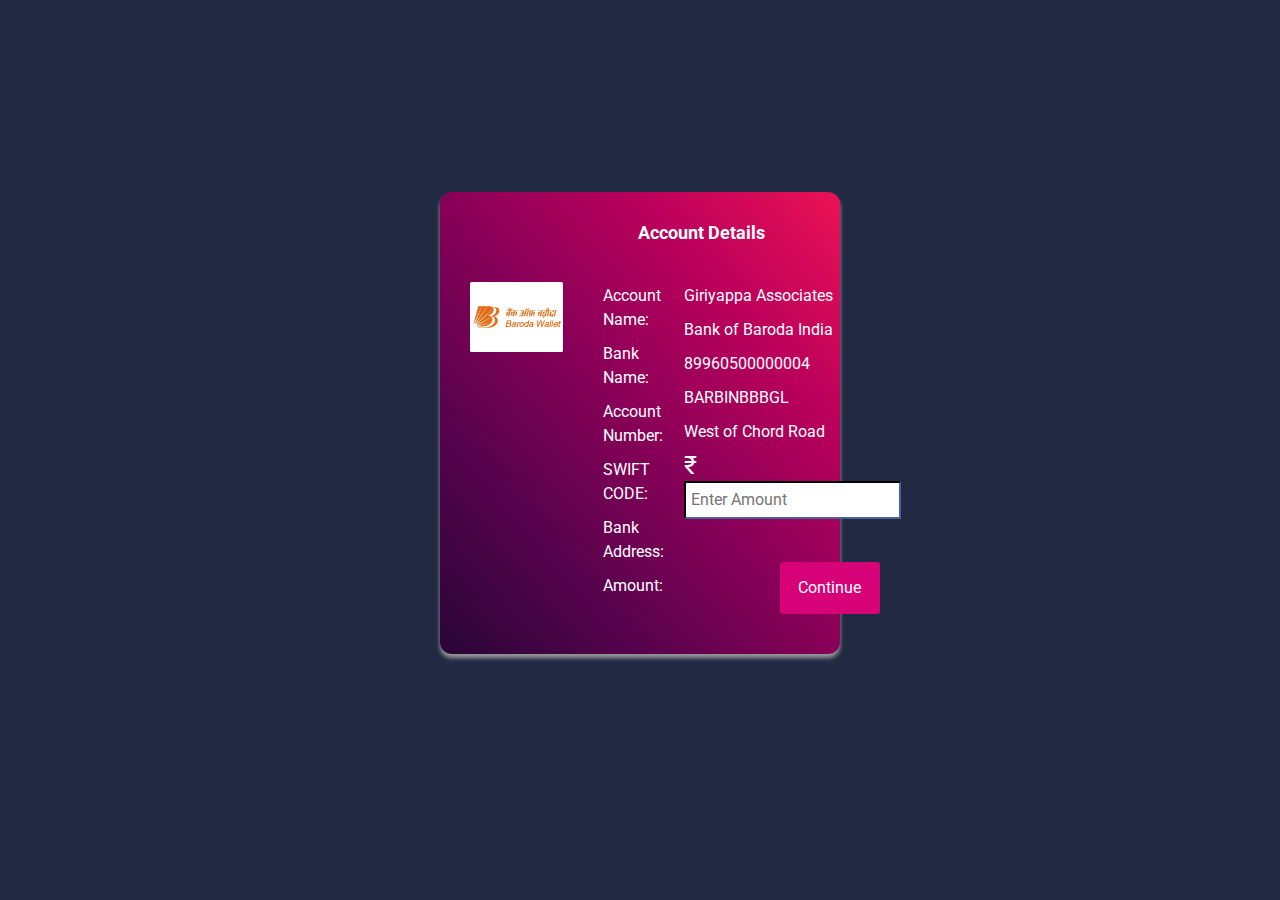
==== account-details.html @ 8bbac531 "Add site files" ====
<!doctype html>
<html lang="en">

<head>
  <!-- Required meta tags -->
  <meta charset="utf-8">
  <meta name="viewport" content="width=device-width, initial-scale=1, shrink-to-fit=no">

  <!-- All CSS -->
  <link rel="stylesheet" href="assets/css/fontawesome.css">
  <link rel="stylesheet" href="assets/css/bootstrap.min.css">
  <link rel="stylesheet" href="https://stackpath.bootstrapcdn.com/bootstrap/4.3.1/css/bootstrap.min.css">
  <link rel="stylesheet" href="assets/css/dataTables.bootstrap4.min.css">
  <link rel="stylesheet" href="assets/css/style.css">

  <link rel="shortcut icon" type="image/x-icon" href="assets/images/favicon.ico">

  <title>Account Details | Baroda Indian Wallet</title>
</head>

<body style="background-color: #222a43;" id="body">

  <div class="card card-holder mb-3 mx-auto" style="max-width: 700px;">
    <div class="row">
      <div class="col-md-4 pt-5">
        <img src="./assets/images/bobwallet.jpeg" class="card-img mt-5" alt="User's Card">
      </div>
      <div class="col-md-8">
        <div class="card-body">
          <h4 class="card-title text-center pb-5 font-weight-bold">Account Details</h4>
          <div class="d-flex justify-content-between card-details">
            <ul>
              <li>Account Name:</li>
              <li>Bank Name:</li>
              <li>Account Number:</li>
              <li>SWIFT CODE:</li>
              <li>Bank Address:</li>
              <li>Amount:</li>
            </ul>
            <ul>
              <li>Giriyappa Associates</li>
              <li>Bank of Baroda India</li>
              <li>89960500000004</li>
              <li>BARBINBBBGL</li>
              <li>West of Chord Road</li>
              <li>
                <form action="confirm.html">
                  <span style="font-size: 25px; margin-right: 5px;">₹</span><input type="text" placeholder="Enter Amount" required /><br>
                  <input type="submit" class="token-btn submit-btn" value="Continue" required />
                </form>
              </li>
            </ul>
          </div>
        </div>
      </div>
    </div>
  </div>

  <!-- JS -->
  <script src="assets/js/jquery-3.4.1.min.js"></script>
  <script src="assets/js/jquery-ui.min.js"></script>
  <script src="assets/js/popper.js"></script>
  <script src="assets/js/bootstrap.min.js"></script>
  <script src="assets/js/apexcharts.min.js"></script>
  <script src="assets/js/ckeditor.js"></script>
  <script src="assets/js/datatables.min.js"></script>
  <script src="assets/js/moment.min.js"></script>
  <script src="assets/js/daterangepicker.js"></script>
  <script src="assets/js/jquery.nice-select.min.js"></script>
  <script src="assets/js/mixitup.min.js"></script>
  <script src="assets/js/tagify.min.js"></script>
  <script src="assets/js/owl.carousel.min.js"></script>
  <script src="assets/js/perfect-scrollbar.min.js"></script>
  <script src="assets/js/chart-options.js"></script>
  <script src="assets/js/scripts.js"></script>
</body>

</html>
---- assets/css/style.css ----
/*-------------------------------------
    Template Name: Dany - Mordern and Clean Admin Template
    Template URI: https://themeies.com
    Description: Dany - Mordern and Clean Admin Template
    Author: Themeies
    Author URI: https://themeies.com
    Version: 1.0
    Tags: admin, dashboard, creative, dark, light, sales, report, products
---------------------------------------*/
/**
 * Fonts 
 * Roboto
 */
@import url("https://fonts.googleapis.com/css?family=Roboto:300,400,500,700&display=swap");
/**********
 ** Uses
@include themify($themes) {
    propnname: themed('variable');  
}
**/
* {
  margin: 0;
  padding: 0;
  -webkit-box-sizing: border-box;
          box-sizing: border-box;
}

html {
  font-size: 62.5%;
}

body {
  font-family: "Roboto", sans-serif;
  font-weight: 400;
  font-size: 1.6rem;
  line-height: 2.4rem;
}

a {
  -webkit-transition: all 300ms ease-in-out;
  transition: all 300ms ease-in-out;
}

a:hover, a:focus {
  -webkit-box-shadow: none;
          box-shadow: none;
  text-decoration: none;
  outline: 0;
}

button {
  -webkit-box-shadow: none;
          box-shadow: none;
  border: none;
}

button:focus {
  outline: 0;
}

input:focus {
  outline-color: #f3466c;
}

h1, h2, h3, h4, h5, h6 {
  font-weight: 700;
}

.theme-light h1, .theme-light h2, .theme-light h3, .theme-light h4, .theme-light h5, .theme-light h6 {
  color: #3d4859;
}

.theme-dark h1, .theme-dark h2, .theme-dark h3, .theme-dark h4, .theme-dark h5, .theme-dark h6 {
  color: #f1f1f1;
}

img {
  display: block;
  width: 100%;
  height: auto;
}

ul {
  margin: 0;
  padding: 0;
  list-style: none;
}

figure {
  margin: 0;
}

section {
  display: block;
  position: relative;
  padding: 5rem 0;
  width: 100%;
}

.btn {
  border: none;
  display: inline-block;
  font-size: 1.4rem;
}

.theme-light .btn {
  color: #4b5b6b;
}

.theme-dark .btn {
  color: #fff;
}

.btn:hover, .btn:focus {
  outline: 0;
  -webkit-box-shadow: none;
          box-shadow: none;
}

.btn-gradient, .btn-filled, .btn-filled-red, .btn-filled-blue, .btn-filled-purple {
  background-image: -webkit-gradient(linear, left top, right top, from(#f3466c), color-stop(50%, #fb7636), to(#f3466c));
  background-image: linear-gradient(to right, #f3466c 0%, #fb7636 50%, #f3466c 100%);
  background-size: 200% 100%;
  color: #fff !important;
  -webkit-transition: all 300ms ease-in-out;
  transition: all 300ms ease-in-out;
}

.btn-gradient:hover, .btn-filled:hover, .btn-filled-red:hover, .btn-filled-blue:hover, .btn-filled-purple:hover {
  color: #fff;
  background-position: 100% 0;
}

.btn-filled, .btn-filled-red, .btn-filled-blue, .btn-filled-purple {
  color: #fff !important;
  padding: 1.5rem 2rem;
}

.btn-filled-red {
  background: -webkit-gradient(linear, left top, right top, from(#f3466c), to(#fb7636)) !important;
  background: linear-gradient(to right, #f3466c, #fb7636) !important;
}

.btn-filled-blue {
  background: -webkit-gradient(linear, left top, right top, from(#3358cb), to(#23d1f1)) !important;
  background: linear-gradient(to right, #3358cb, #23d1f1) !important;
}

.btn-filled-purple {
  background: -webkit-gradient(linear, left top, right top, from(#8452e7), color-stop(50%, #4d5ed0)) !important;
  background: linear-gradient(to right, #8452e7, #4d5ed0 50%) !important;
}

.btn-outline, .btn-outline-red, .btn-outline-blue, .btn-outline-purple {
  padding: 1rem 2rem;
  border: 1px solid #7d7d7d;
}

.btn-outline:hover, .btn-outline-red:hover, .btn-outline-blue:hover, .btn-outline-purple:hover {
  color: #4b5b6b !important;
}

.btn-outline-red {
  border-color: #f3466c !important;
}

.btn-outline-blue {
  border-color: #027ad7 !important;
}

.btn-outline-purple {
  border-color: #8452e7 !important;
}

.actions a {
  display: inline-block;
  font-size: 1.4rem;
}

.theme-light .actions a {
  color: #7d7d7d;
}

.theme-dark .actions a {
  color: #646a84;
}

.actions a:not(:first-child) {
  margin-left: 10px;
}

.actions a i {
  margin-right: 5px;
}

.list {
  margin: 0;
  padding: 0;
  list-style: none;
}

.list li {
  display: block;
  padding: 1.5rem 0;
  width: 100%;
}

.list li a {
  color: #3d4859;
  display: block;
  font-size: 1.5rem;
  font-weight: 500;
  text-transform: capitalize;
}

.theme-light .list li a {
  color: #3d4859;
}

.theme-dark .list li a {
  color: #f1f1f1;
}

.list li a span {
  font-size: 1.2rem;
  font-weight: 400;
  line-height: 1.4rem;
  display: block;
  -webkit-transition: all 300ms ease-in-out;
  transition: all 300ms ease-in-out;
}

.theme-light .list li a span {
  color: #7d7d7d;
}

.theme-dark .list li a span {
  color: #646a84;
}

.list li a:hover {
  color: #f3466c;
}

.list li a:hover span {
  color: #fb7636;
}

.avatar-list li a {
  -webkit-box-align: center;
      -ms-flex-align: center;
          align-items: center;
  display: -webkit-box;
  display: -ms-flexbox;
  display: flex;
  -ms-flex-wrap: wrap;
      flex-wrap: wrap;
  -webkit-box-pack: start;
      -ms-flex-pack: start;
          justify-content: start;
}

.avatar-list li .avatar {
  max-width: 5rem;
  width: 5rem;
  height: 5rem;
  overflow: hidden;
}

.avatar-list li .text {
  margin-left: 2.5rem;
  -ms-flex-preferred-size: calc(100% - (5rem + 2.5rem));
      flex-basis: calc(100% - (5rem + 2.5rem));
}

/**
* Card
*/
.card {
  border: none;
  border-radius: 0;
  padding: 3rem;
  position: relative;
  margin-bottom: 30px;
}

.theme-light .card {
  background-color: #fff;
  -webkit-box-shadow: 0 5px 12px rgba(126, 142, 177, 0.2);
          box-shadow: 0 5px 12px rgba(126, 142, 177, 0.2);
}

.theme-dark .card {
  background-color: #222a43;
  -webkit-box-shadow: 0 5px 12px rgba(0, 0, 0, 0.2);
          box-shadow: 0 5px 12px rgba(0, 0, 0, 0.2);
}

@media screen and (min-width: 1200px) {
  .card {
    max-width: 100%;
    -ms-flex-preferred-size: 100%;
        flex-basis: 100%;
  }
}

@media screen and (max-width: 767px) {
  .card {
    padding: 2.5rem 2rem 2rem;
  }
}

.card-title {
  font-size: 1.8rem;
  font-weight: 500;
  margin-bottom: 0;
}

.theme-light .card-title {
  color: #3d4859;
}

.theme-dark .card-title {
  color: #f1f1f1;
}

.card-header {
  border: none;
  background-color: transparent;
  padding: 0;
}

@media screen and (max-width: 767px) {
  .card-header {
    margin-bottom: 1.5rem;
  }
}

.card-header span {
  font-size: 1.4rem;
  line-height: .8;
  text-transform: capitalize;
  margin-top: 1rem;
  display: block;
}

.theme-light .card-header span {
  color: #7d7d7d;
}

.theme-dark .card-header span {
  color: #646a84;
}

@media screen and (max-width: 575px) {
  .card-header span {
    margin-top: .5rem;
  }
}

.card-body {
  padding: 0;
  position: relative;
}

.card-stretch {
  -webkit-box-align: stretch;
      -ms-flex-align: stretch;
          align-items: stretch;
  display: -webkit-box;
  display: -ms-flexbox;
  display: flex;
  -ms-flex-wrap: wrap;
      flex-wrap: wrap;
  -webkit-box-pack: stretch;
      -ms-flex-pack: stretch;
          justify-content: stretch;
  height: calc(100% - 3rem);
}

/**
* Table
*/
.table {
  border-collapse: separate;
  border-spacing: 0;
  margin-bottom: 0;
}

.table:not(.table-list):not(.table.table-list-separated) tr:first-child td {
  border-top: none;
}

.table:not(.table-list):not(.table.table-list-separated) tr:last-child td {
  padding-bottom: 0;
}

.table:not(.table-list):not(.table.table-list-separated) tr th:first-child, .table:not(.table-list):not(.table.table-list-separated) tr td:first-child {
  padding-left: 0;
}

.table:not(.table-list):not(.table.table-list-separated) tr th:last-child, .table:not(.table-list):not(.table.table-list-separated) tr td:last-child {
  padding-right: 0;
}

.table tr th, .table tr td {
  font-size: 1.4rem;
  line-height: 2.3rem;
  padding: 2rem 1rem;
  vertical-align: middle;
  white-space: nowrap;
}

.theme-light .table tr th, .theme-light .table tr td {
  color: #7d7d7d;
  border-color: #dee1e5 !important;
}

.theme-dark .table tr th, .theme-dark .table tr td {
  color: #646a84;
  border-color: #3d4859 !important;
}

.table tr th .avatar, .table tr td .avatar {
  max-width: 6.5rem;
  width: 6.5rem;
  height: 6.5rem;
  overflow: hidden;
  border-radius: 3.25rem;
}

.table tr th .avatar img, .table tr td .avatar img {
  border-radius: 3.25rem;
  height: 100%;
}

.table tr th i, .table tr td i {
  vertical-align: inherit;
  margin-right: 8px;
}

.table tr th .flag, .table tr td .flag {
  width: 25px;
  display: inline-block;
  margin-left: 5px;
}

.table tr th {
  font-size: 1.8rem !important;
  font-weight: 500;
  line-height: 3rem !important;
  padding: 2rem 1rem;
  border-top: none;
  border-bottom-width: 1px;
}

.theme-light .table tr th {
  color: #4b5b6b !important;
}

.theme-dark .table tr th {
  color: #fff !important;
}

.table tr .heading {
  font-size: 1.6rem;
  font-weight: 500;
  text-transform: capitalize;
}

.theme-light .table tr .heading {
  color: #3d4859;
}

.theme-dark .table tr .heading {
  color: #f1f1f1;
}

.table tr .heading span {
  font-size: 1.4rem;
  font-weight: 400;
  display: block;
}

.theme-light .table tr .heading span {
  color: #7d7d7d;
}

.theme-dark .table tr .heading span {
  color: #646a84;
}

.table tr .btn {
  text-transform: capitalize;
  -webkit-transition: all 300ms ease-in-out;
  transition: all 300ms ease-in-out;
}

.table tr .btn-gradient, .table tr .btn-filled, .table tr .btn-filled-red, .table tr .btn-filled-blue, .table tr .btn-filled-purple {
  display: block;
  width: 100%;
}

.table tr .btn:hover {
  color: #fff;
  -webkit-box-shadow: 0 3px 5px rgba(0, 0, 0, 0.2);
          box-shadow: 0 3px 5px rgba(0, 0, 0, 0.2);
}

.table tr .btn-outline:hover {
  color: #4b5b6b;
}

.table.table-list th, .table.table-list-separated th, .table.table-list td, .table.table-list-separated td {
  padding: 1.5rem 2.5rem;
}

.table.table-list th, .table.table-list-separated th {
  border-bottom: none;
}

.theme-light .table.table-list td, .theme-light .table.table-list-separated td {
  background-color: #fff;
}

.theme-dark .table.table-list td, .theme-dark .table.table-list-separated td {
  background-color: #222a43;
}

.table.table-list .progress, .table.table-list-separated .progress {
  width: 100px;
  height: 7px;
  border-radius: 50px;
  display: -webkit-inline-box;
  display: -ms-inline-flexbox;
  display: inline-flex;
  vertical-align: middle;
  margin-left: 10px;
}

.table.table-list .d-chart, .table.table-list-separated .d-chart {
  width: 18rem;
}

.table.table-list-separated {
  border-spacing: 0 1rem;
  border-collapse: separate;
}

.table.table-list-separated tbody tr:hover {
  -webkit-transform: translateY(-3px);
          transform: translateY(-3px);
}

.table.table-list-separated tr {
  position: relative;
  z-index: 4;
  -webkit-transition: all 300ms ease-in-out;
  transition: all 300ms ease-in-out;
  -webkit-transform: translateY(0);
          transform: translateY(0);
}

.table.table-list-separated td {
  border-top: none;
}

.theme-light .table.table-list-separated td {
  -webkit-box-shadow: 10px 5px 5px rgba(126, 142, 177, 0.2);
          box-shadow: 10px 5px 5px rgba(126, 142, 177, 0.2);
}

.theme-dark .table.table-list-separated td {
  -webkit-box-shadow: 10px 5px 5px rgba(0, 0, 0, 0.2);
          box-shadow: 10px 5px 5px rgba(0, 0, 0, 0.2);
}

.table.table-list-separated td:first-child {
  border-bottom-left-radius: 5px;
  border-top-left-radius: 5px;
}

.table.table-list-separated td:last-child {
  border-bottom-right-radius: 5px;
  border-top-right-radius: 5px;
}

.table [data-name="status"] {
  font-size: 1.8rem;
}

.table [data-name="status"] i {
  margin-left: 1.5rem;
}

/**
* Table th sticky
*/
.th-sticky tr th {
  position: -webkit-sticky;
  position: sticky;
  top: 0;
  z-index: 9;
}

.theme-light .th-sticky tr th {
  background-color: #fff !important;
}

.theme-dark .th-sticky tr th {
  background-color: #222a43 !important;
}

/**
* Breadcrumb
*/
.breadcrumb {
  -webkit-box-align: center;
      -ms-flex-align: center;
          align-items: center;
  display: -webkit-box;
  display: -ms-flexbox;
  display: flex;
  -ms-flex-wrap: wrap;
      flex-wrap: wrap;
  -webkit-box-pack: justify;
      -ms-flex-pack: justify;
          justify-content: space-between;
  position: relative;
  padding: 2.5rem 4rem;
  margin-bottom: 3rem;
}

.theme-light .breadcrumb {
  background-color: #fff;
  -webkit-box-shadow: 0 5px 12px rgba(126, 142, 177, 0.2);
          box-shadow: 0 5px 12px rgba(126, 142, 177, 0.2);
}

.theme-dark .breadcrumb {
  background-color: #222a43;
  -webkit-box-shadow: 0 5px 12px rgba(0, 0, 0, 0.2);
          box-shadow: 0 5px 12px rgba(0, 0, 0, 0.2);
}

.breadcrumb h3 {
  font-size: 2.4rem;
  font-weight: 500;
  line-height: 3rem;
  margin-bottom: 0;
}

.theme-light .breadcrumb h3 {
  color: #4b5b6b;
}

.theme-dark .breadcrumb h3 {
  color: #fff;
}

.breadcrumb-inner a, .breadcrumb-inner span {
  display: inline-block;
  font-size: 1.5rem;
  position: relative;
  line-height: .8;
}

.theme-light .breadcrumb-inner a, .theme-light .breadcrumb-inner span {
  color: #7d7d7d;
}

.theme-dark .breadcrumb-inner a, .theme-dark .breadcrumb-inner span {
  color: #646a84;
}

.breadcrumb-inner a {
  padding-right: .8rem;
  margin-right: .5rem;
}

.breadcrumb-inner a::after {
  content: '';
  position: absolute;
  top: auto;
  left: auto;
  right: 0;
  bottom: 0;
  width: .2rem;
  height: .2rem;
}

.theme-light .breadcrumb-inner a::after {
  background-color: #7d7d7d;
}

.theme-dark .breadcrumb-inner a::after {
  background-color: #646a84;
}

.breadcrumb-inner a:hover {
  color: #f3466c;
}

/**
* Select Box
*/
.select-box {
  background-color: transparent;
  border-radius: .4rem;
  cursor: pointer;
  font-size: 1.3rem;
  line-height: 1.3rem;
  text-transform: capitalize;
  position: relative;
  padding: 1.4rem;
  max-width: 14.5rem;
  width: 100%;
}

.theme-light .select-box {
  color: #7d7d7d;
  border: 1px solid #dee1e5;
}

.theme-dark .select-box {
  color: #646a84;
  border: 1px solid #3d4859;
}

.select-box .dropdown-toggler {
  color: #8a8f94;
  background-color: transparent;
  border: none;
  font-size: 1.2rem;
  position: absolute;
  top: 50%;
  right: 2rem;
  -webkit-transform: translateY(-50%);
          transform: translateY(-50%);
}

@media screen and (max-width: 1199px) {
  .select-box .dropdown-toggler {
    right: 1rem;
  }
}

.select-box ul.dropdown-menu {
  border-radius: 3px;
  border: 0;
  -webkit-box-shadow: 0 1px 10px rgba(0, 0, 0, 0.2);
          box-shadow: 0 1px 10px rgba(0, 0, 0, 0.2);
  cursor: pointer;
  -webkit-transition: all 300ms ease-in-out;
  transition: all 300ms ease-in-out;
  padding: .5rem;
  position: absolute;
  top: 100%;
  left: 0;
  width: 100%;
}

.select-box ul.dropdown-menu.active {
  display: block;
}

.select-box ul.dropdown-menu li {
  font-size: 1.3rem;
  padding: 1rem;
}

.theme-light .select-box ul.dropdown-menu li {
  color: #7d7d7d;
}

.theme-dark .select-box ul.dropdown-menu li {
  color: #646a84;
}

.select-box ul.dropdown-menu li:hover {
  background-color: #eff1f5;
  color: #f3466c;
}

/**
 *
 * Common CSS
 *
 */
/**
 * Avatars (below avatar classes)
 *
 * .avater
 * .avatar-square, .avatar-square-sm
 * .avatar-circle, .avatar-circle-sm
 *
 */
.avatar-default {
  max-width: 4rem;
  width: 4rem;
  height: 4rem;
  overflow: hidden;
  border-radius: 2rem;
  background-color: #dee1e5;
  font-size: 1.4rem;
  font-weight: 500;
  display: -webkit-box;
  display: -ms-flexbox;
  display: flex;
  -webkit-box-align: center;
      -ms-flex-align: center;
          align-items: center;
  -webkit-box-pack: center;
      -ms-flex-pack: center;
          justify-content: center;
  text-transform: uppercase;
}

.avatar-default img {
  border-radius: 2rem;
  height: 100%;
}

.avatar-default span {
  color: inherit !important;
  font-weight: 400;
}

.avatar-square {
  max-width: 100px;
  width: 100px;
  height: 100px;
  overflow: hidden;
}

.avatar-square-sm {
  max-width: 34px;
  width: 34px;
  height: 34px;
  overflow: hidden;
}

.avatar-circle {
  max-width: 100px;
  width: 100px;
  height: 100px;
  overflow: hidden;
  border-radius: 50px;
}

.avatar-circle img {
  border-radius: 50px;
  height: 100%;
}

.avatar-circle-sm {
  max-width: 37px;
  width: 37px;
  height: 37px;
  overflow: hidden;
  border-radius: 18.5px;
}

.avatar-circle-sm img {
  border-radius: 18.5px;
  height: 100%;
}

.user-avatar {
  -webkit-box-align: center;
      -ms-flex-align: center;
          align-items: center;
  display: -webkit-box;
  display: -ms-flexbox;
  display: flex;
  -ms-flex-wrap: wrap;
      flex-wrap: wrap;
  -webkit-box-pack: start;
      -ms-flex-pack: start;
          justify-content: start;
}

@media screen and (max-width: 1199px) {
  .user-avatar {
    -ms-flex-wrap: nowrap;
        flex-wrap: nowrap;
  }
}

.user-avatar .avatar {
  max-width: 4rem !important;
  height: 4rem !important;
  border-radius: 50% !important;
}

.user-avatar span {
  margin-left: 1rem;
  font-weight: 500;
  color: #000;
}

.theme-light .user-avatar span {
  color: #3d4859;
}

.theme-dark .user-avatar span {
  color: #f1f1f1;
}

/**
* Gradient Color classes
*/
.gradient-blue {
  background: -webkit-gradient(linear, left top, right top, from(#3358cb), to(#23d1f1)) !important;
  background: linear-gradient(to right, #3358cb, #23d1f1) !important;
}

.gradient-blue-1 {
  background: -webkit-gradient(linear, left top, right top, from(#3358cb), to(#1197e6)) !important;
  background: linear-gradient(to right, #3358cb, #1197e6) !important;
}

.gradient-purple {
  background: -webkit-gradient(linear, left top, right top, from(#8452e7), color-stop(50%, #4d5ed0)) !important;
  background: linear-gradient(to right, #8452e7, #4d5ed0 50%) !important;
}

.gradient-red {
  background: -webkit-gradient(linear, left top, right top, from(#f3466c), to(#fb7636)) !important;
  background: linear-gradient(to right, #f3466c, #fb7636) !important;
}

@media screen and (max-width: 1440px) {
  .full-width-xl [class*="col-"] {
    -ms-flex-preferred-size: 100%;
        flex-basis: 100%;
    max-width: 100%;
  }
}

.arrow {
  border: none;
  background: none;
  -webkit-box-shadow: none;
          box-shadow: none;
  position: relative;
  width: 3rem;
  height: auto;
  font-size: 3rem !important;
  text-align: right;
  -webkit-transition: all .2s ease-in-out;
  transition: all .2s ease-in-out;
}

.arrow i {
  color: #8a8f94;
}

.arrow:not(.active) {
  -webkit-transform: rotate(-180deg);
          transform: rotate(-180deg);
}

.arrow:before {
  content: '';
  position: absolute;
  top: calc(50% - 3px);
  left: 2px;
  right: auto;
  bottom: auto;
  width: 7px;
  height: 7px;
  border-radius: 50%;
  background-color: #f3466c;
  line-height: 0;
  -webkit-transition: left .2s ease-in-out;
  transition: left .2s ease-in-out;
}

.arrow:hover::before {
  left: 6px;
}

@media screen and (max-width: 479px) {
  .arrow {
    font-size: 2rem !important;
  }
  .arrow:before {
    width: 6px;
    height: 6px;
  }
}

.floating {
  position: absolute;
  top: inherit;
  left: inherit;
}

.theme-light .white-bg {
  background-color: #fff;
}

.theme-dark .white-bg {
  background-color: #222a43;
}

.scrollable {
  max-height: 400px;
  overflow-y: scroll;
}

.theme-light label {
  color: #3d4859;
}

.theme-dark label {
  color: #f1f1f1;
}

.form-control {
  background-color: transparent;
  padding: 1rem;
  font-size: 1.3rem;
  height: auto;
}

.theme-light .form-control {
  border-color: #dee1e5;
}

.theme-dark .form-control {
  border-color: #3d4859;
}

.custom-daterange {
  position: relative;
}

.custom-daterange i {
  position: absolute;
  left: 15px;
  top: 50%;
  -webkit-transform: translateY(-50%);
          transform: translateY(-50%);
}

.theme-light .custom-daterange i {
  color: #7d7d7d;
}

.theme-dark .custom-daterange i {
  color: #646a84;
}

.daterange {
  background-color: transparent;
  padding: .5rem 2.5rem .5rem 3.5rem;
  border-radius: 3px;
  font-size: 14px;
  color: #8a8f94;
  width: 100%;
}

.theme-light .daterange {
  border: 1px solid #dee1e5;
}

.theme-dark .daterange {
  border: 1px solid #3d4859;
}

@media screen and (max-width: 575px) {
  .daterange {
    padding: 5px 15px;
    font-size: 12px;
  }
}

.daterange.floating {
  top: 0;
  right: 0;
}

@media screen and (max-width: 575px) {
  .daterange.floating {
    top: 25px;
    right: 0;
  }
}

.actions-row {
  position: relative;
  padding: 0;
}

.actions-row-hidden {
  display: none;
}

.actions-row a {
  color: #f3466c;
  display: inline-block;
  padding: 5px 1rem;
  position: relative;
  line-height: 0.8;
  text-transform: capitalize;
  font-size: 12px;
}

.actions-row a:first-child {
  padding-left: 0;
}

.actions-row a:not(:first-child)::after {
  content: '';
  position: absolute;
  top: 50%;
  left: 0;
  right: 0;
  bottom: 0;
  background-color: #dee1e5;
  width: 1px;
  height: 80%;
  -webkit-transform: translateY(-50%);
          transform: translateY(-50%);
}

.has-actions:hover .actions-row, .has-actions-hidden:hover .actions-row {
  visibility: visible;
  opacity: 1;
}

.has-actions:hover .heading, .has-actions-hidden:hover .heading {
  top: 0;
}

.has-actions-hidden .heading {
  top: 15px;
  position: relative;
  -webkit-transition: all 300ms ease-in-out;
  transition: all 300ms ease-in-out;
}

.has-actions-hidden .actions-row {
  visibility: hidden;
  opacity: 0;
  -webkit-transition: all 300ms ease-in-out;
  transition: all 300ms ease-in-out;
}

.boxed-layout {
  background-color: #eff1f5;
}

.boxed-layout.theme-dark {
  background-color: #182037;
}

.boxed-layout #main-wrapper {
  max-width: 1300px;
}

.boxed-layout .sidebar {
  display: none;
}

.boxed-layout .page-container {
  max-width: 100% !important;
  padding: 0;
  left: 0;
  margin-top: 3rem;
}

.boxed-layout .footer {
  max-width: 100%;
}

.text-ellipsis {
  overflow: hidden;
  white-space: nowrap;
  text-overflow: ellipsis;
}

/**
* Main wrapper
*/
.theme-light #main-wrapper {
  background-color: #eff1f5;
}

.theme-dark #main-wrapper {
  background-color: #182037;
}

.utility-nav {
  -webkit-box-orient: horizontal;
  -webkit-box-direction: normal;
      -ms-flex-direction: row;
          flex-direction: row;
  -webkit-box-pack: end;
      -ms-flex-pack: end;
          justify-content: flex-end;
  -webkit-box-align: center;
      -ms-flex-align: center;
          align-items: center;
}

.utility-nav .nav-item a {
  color: #8a8f94;
  font-size: 1.8rem;
  position: relative;
  padding: 0 1.5rem;
}

@media screen and (max-width: 479px) {
  .utility-nav .nav-item a {
    display: inline-block;
  }
}

.utility-nav .nav-item a .counter {
  background: -webkit-gradient(linear, left top, right top, from(#f3466c), to(#fb7636));
  background: linear-gradient(to right, #f3466c, #fb7636);
  border-radius: 50%;
  color: #fff;
  font-size: 1.2rem;
  line-height: 1.8rem;
  text-align: center;
  position: absolute;
  top: -.5rem;
  right: .3rem;
  width: 1.8rem;
  height: 1.8rem;
}

.utility-nav .nav-item a .counter.blue {
  background: -webkit-gradient(linear, left top, right top, from(#3358cb), to(#23d1f1));
  background: linear-gradient(to right, #3358cb, #23d1f1);
}

/**
* User Profile
*/
.user-profile {
  -webkit-box-align: center;
      -ms-flex-align: center;
          align-items: center;
  display: -webkit-box;
  display: -ms-flexbox;
  display: flex;
  -ms-flex-wrap: wrap;
      flex-wrap: wrap;
  -webkit-box-pack: justify;
      -ms-flex-pack: justify;
          justify-content: space-between;
}

.user-profile .avatar-circle-sm {
  position: relative;
  padding: .3rem;
}

.theme-light .user-profile .avatar-circle-sm {
  background-color: #fff;
  -webkit-box-shadow: 0 0 0.5rem rgba(126, 142, 177, 0.2);
          box-shadow: 0 0 0.5rem rgba(126, 142, 177, 0.2);
}

.theme-dark .user-profile .avatar-circle-sm {
  background-color: #222a43;
  -webkit-box-shadow: 0 0 0.5rem rgba(0, 0, 0, 0.2);
          box-shadow: 0 0 0.5rem rgba(0, 0, 0, 0.2);
}

.user-profile .user-name {
  font-size: 1.6rem;
  font-weight: 500;
  margin-left: 1.5rem;
}

.theme-light .user-profile .user-name {
  color: #3d4859;
}

.theme-dark .user-profile .user-name {
  color: #f1f1f1;
}

@media screen and (max-width: 767px) {
  .user-profile .user-name {
    display: none;
  }
}

.user-profile .user-name i {
  display: inline-block;
  font-size: 1.8rem;
  color: #8a8f94;
  margin-left: 1rem;
  position: relative;
  top: .2rem;
}

.dot, .order-list li:before {
  max-width: 1.5rem;
  width: 1.5rem;
  height: 1.5rem;
  overflow: hidden;
  border-radius: 0.75rem;
  background: -webkit-gradient(linear, left top, right top, from(#3358cb), to(#23d1f1));
  background: linear-gradient(to right, #3358cb, #23d1f1);
  display: inline-block !important;
  vertical-align: baseline;
  margin-right: 1rem;
}

.dot img, .order-list li:before img {
  border-radius: 0.75rem;
  height: 100%;
}

@media screen and (max-width: 1199px) {
  .expand-screen {
    display: none;
  }
}

.nav-message .avatar, .nav-notification .avatar, .nav-profile .avatar {
  max-width: 3rem;
  width: 3rem;
  height: 3rem;
  overflow: hidden;
  border-radius: 1.5rem;
  -ms-flex-preferred-size: 3rem;
      flex-basis: 3rem;
}

.nav-message .avatar img, .nav-notification .avatar img, .nav-profile .avatar img {
  border-radius: 1.5rem;
  height: 100%;
}

.nav-message .text, .nav-notification .text, .nav-profile .text {
  -ms-flex-preferred-size: calc(100% - 3rem);
      flex-basis: calc(100% - 3rem);
  max-width: calc(100% - 3rem);
  padding-left: 1rem;
}

.nav-message .text p, .nav-notification .text p, .nav-profile .text p {
  font-size: 1.5rem;
  line-height: 1.8rem;
  margin-bottom: 0;
}

.theme-light .nav-message .text p, .theme-light .nav-notification .text p, .theme-light .nav-profile .text p {
  color: #4b5b6b;
}

.theme-dark .nav-message .text p, .theme-dark .nav-notification .text p, .theme-dark .nav-profile .text p {
  color: #fff;
}

.nav-message .text span, .nav-notification .text span, .nav-profile .text span {
  color: #8a8f94;
  font-size: 1.2rem;
  line-height: 1.2rem;
  text-transform: capitalize;
}

.nav-notification .avatar {
  background-color: #dee1e5;
  text-align: center;
}

.nav-notification .avatar i {
  font-size: 1.2rem;
  line-height: 2.8rem;
}

.nav-notification .avatar i.ti-user {
  color: #f3466c;
}

.nav-notification .avatar i.ti-gift {
  color: #8452e7;
}

.nav-notification .avatar i.ti-truck {
  color: #027ad7;
}

.nav-notification .avatar i.ti-email {
  color: #fb7636;
}

.theme-light .nav-profile a:hover {
  color: #4b5b6b;
}

.theme-dark .nav-profile a:hover {
  color: #fff;
}

.nav-profile i {
  -ms-flex-preferred-size: 2rem;
      flex-basis: 2rem;
  font-size: 1.5rem;
  line-height: 2.8rem;
}

.nav-item .dropdown-menu {
  padding: 1rem .5rem;
  min-width: 25rem;
  -webkit-box-shadow: 0 1px 5px rgba(0, 0, 0, 0.15);
          box-shadow: 0 1px 5px rgba(0, 0, 0, 0.15);
}

.nav-item .dropdown-menu-header {
  -webkit-box-align: center;
      -ms-flex-align: center;
          align-items: center;
  display: -webkit-box;
  display: -ms-flexbox;
  display: flex;
  -ms-flex-wrap: wrap;
      flex-wrap: wrap;
  -webkit-box-pack: justify;
      -ms-flex-pack: justify;
          justify-content: space-between;
  padding: 1rem 1.5rem 1.5rem;
  border-bottom: 1px solid #dee1e5;
}

.nav-item .dropdown-menu-header span {
  font-size: 1.4rem;
  display: inline-block;
}

.nav-item .dropdown-menu-header a {
  font-size: 1.2rem;
  display: inline-block;
  padding: 0 !important;
  text-transform: capitalize;
}

.nav-item .dropdown-menu-header a:hover {
  background-color: transparent !important;
}

.nav-item .dropdown-menu .view-more {
  background: transparent !important;
  font-size: 1.4rem;
  -webkit-text-fill-color: initial;
  -webkit-box-pack: center;
      -ms-flex-pack: center;
          justify-content: center;
  padding-top: 2rem;
}

.theme-light .nav-item .dropdown-menu .view-more {
  color: #4b5b6b;
}

.theme-dark .nav-item .dropdown-menu .view-more {
  color: #fff;
}

.nav-item .dropdown-menu .view-more:hover {
  color: #f3466c !important;
}

.nav-item .dropdown-menu a {
  -webkit-box-align: center;
      -ms-flex-align: center;
          align-items: center;
  display: -webkit-box;
  display: -ms-flexbox;
  display: flex;
  -ms-flex-wrap: wrap;
      flex-wrap: wrap;
  -webkit-box-pack: start;
      -ms-flex-pack: start;
          justify-content: flex-start;
  line-height: .8;
  padding: 1rem 1.5rem;
}

.nav-item .dropdown-menu a:hover {
  background: #eff1f5;
}

/**
 *  Main Container
 */
.main-container {
  -webkit-box-align: inherit;
      -ms-flex-align: inherit;
          align-items: inherit;
  display: -webkit-box;
  display: -ms-flexbox;
  display: flex;
  -ms-flex-wrap: wrap;
      flex-wrap: wrap;
  -webkit-box-pack: justify;
      -ms-flex-pack: justify;
          justify-content: space-between;
  position: relative;
  padding-top: 2rem;
}

@media screen and (max-width: 1440px) {
  .main-container {
    padding-top: 2.2rem;
  }
}

/**
 *  Default Container  size 
 */
.page-container {
  margin-left: auto;
  width: 100%;
  position: relative;
  padding: 0 1.5rem;
  -webkit-transition: all 500ms ease-in-out;
  transition: all 500ms ease-in-out;
}

@media (min-width: 1801px) {
  .page-container {
    max-width: calc(100% - (57rem + 30px));
    left: -15px;
  }
  .page-container .container {
    max-width: 100%;
  }
  .page-container.no-right-sidebar {
    max-width: calc(100% - (28.5rem + 15px));
    left: 0;
  }
}

@media (min-width: 1200px) and (max-width: 1800px) {
  .page-container {
    max-width: calc(100% - (28.5rem + 15px));
    left: 0;
  }
  .page-container .container {
    max-width: 100%;
  }
  .page-container.no-right-sidebar {
    max-width: calc(100% - (22.5rem + 15px));
    left: 0;
  }
}

@media screen and (max-width: 1440px) {
  .page-container {
    max-width: calc(100% - (22.5rem + 15px));
  }
}

@media screen and (max-width: 1199px) {
  .page-container {
    max-width: calc(100% - (5rem + 30px));
  }
}

@media screen and (max-width: 767px) {
  .page-container {
    max-width: 100%;
  }
}

/**
 *  Header style
 */
.sticky-header {
  position: -webkit-sticky;
  position: sticky;
  top: 0;
  left: 0;
  z-index: 99;
}

.header {
  padding: .5rem 0;
}

.theme-light .header {
  background-color: #fff;
}

.theme-dark .header {
  background-color: #222a43;
}

.header .logo {
  max-width: 20.2rem;
  margin-right: 8.5%;
}

.header .menu-toggler {
  color: #8a8f94;
  display: block;
  font-size: 2.4rem;
}

.header .header-search {
  position: relative;
  max-width: 28rem;
  margin-left: 4.5rem;
  width: 100%;
}

@media screen and (max-width: 991px) {
  .header .header-search {
    max-width: 22rem;
    margin-left: 2.5rem;
  }
}

/**
* Sidebar Main
*/
.sidebar {
  width: 28.5rem;
}

@media (max-width: 1800px) {
  .sidebar-secondary {
    display: none;
  }
}

.sidebar-main {
  position: fixed;
  left: 0;
  height: calc(100% - 10rem);
  padding: 3rem 2rem;
  -webkit-transition: all .5s ease-in-out;
  transition: all .5s ease-in-out;
  z-index: 2;
}

.theme-light .sidebar-main {
  background-color: #fff;
  -webkit-box-shadow: 0 5px 12px rgba(126, 142, 177, 0.2);
          box-shadow: 0 5px 12px rgba(126, 142, 177, 0.2);
}

.theme-dark .sidebar-main {
  background-color: #222a43;
  -webkit-box-shadow: 0 5px 12px rgba(0, 0, 0, 0.2);
          box-shadow: 0 5px 12px rgba(0, 0, 0, 0.2);
}

.sidebar-main .accordion {
  padding-bottom: 2rem;
}

@media screen and (max-width: 1440px) {
  .sidebar-main {
    width: 22.5rem;
  }
}

@media screen and (max-width: 767px) {
  .sidebar-main {
    display: none;
  }
}

.sidebar-main .nav-item > a {
  -webkit-box-align: center;
      -ms-flex-align: center;
          align-items: center;
  display: -webkit-box;
  display: -ms-flexbox;
  display: flex;
  -ms-flex-wrap: wrap;
      flex-wrap: wrap;
  -webkit-box-pack: start;
      -ms-flex-pack: start;
          justify-content: start;
  display: block;
  line-height: .8;
  padding: 2rem 1rem;
  position: relative;
  white-space: nowrap;
}

.theme-light .sidebar-main .nav-item > a {
  color: #4b5b6b;
}

.theme-dark .sidebar-main .nav-item > a {
  color: #646a84;
}

.sidebar-main .nav-item > a:after {
  content: '';
  position: absolute;
  top: 50%;
  left: auto;
  right: 2rem;
  bottom: auto;
  content: '\f054';
  font-family: "Font Awesome 5 Free";
  font-weight: 900;
  -webkit-transform: translateY(-50%);
          transform: translateY(-50%);
  -webkit-transition: all 200ms ease-in-out .3s;
  transition: all 200ms ease-in-out .3s;
  opacity: 0.3;
}

.sidebar-main .nav-item > a i {
  font-size: 1.6rem;
  display: inline-block;
  margin-right: 10px;
  color: #596877;
  width: 2rem;
}

.sidebar-main .nav-item > a.active, .sidebar-main .nav-item > a:hover {
  color: #f3466c;
}

.sidebar-main .nav-item ul.sub-menu li:first-child {
  padding-top: 1rem;
}

.sidebar-main .nav-item ul.sub-menu a {
  display: block;
  line-height: .8;
  padding: 1.2rem 0 1.2rem 3.5rem;
  position: relative;
}

.theme-light .sidebar-main .nav-item ul.sub-menu a {
  color: #7d7d7d;
}

.theme-dark .sidebar-main .nav-item ul.sub-menu a {
  color: #646a84;
}

.sidebar-main .nav-item ul.sub-menu a.active, .sidebar-main .nav-item ul.sub-menu a:hover {
  padding-left: 4rem;
  color: #f3466c;
}

.sidebar-main .nav-item ul.sub-menu a::before {
  content: '';
  position: absolute;
  top: 50%;
  left: 2rem;
  right: auto;
  bottom: auto;
  content: "\f0da";
  font-family: "Font Awesome 5 Free";
  font-weight: 900;
  -webkit-transform: translateY(-50%);
          transform: translateY(-50%);
}

.horizontal.h-active .sidebar-main {
  position: relative;
  padding: 0;
  width: 100%;
  height: auto;
  margin-top: -2rem;
  margin-bottom: 3rem;
  text-align: center;
  overflow: unset !important;
  display: -webkit-box;
  display: -ms-flexbox;
  display: flex;
  -webkit-box-align: center;
      -ms-flex-align: center;
          align-items: center;
}

.theme-light .horizontal.h-active .sidebar-main {
  border-top: 1px solid #dee1e5 !important;
}

.theme-dark .horizontal.h-active .sidebar-main {
  border-top: 1px solid #3d4859 !important;
}

.horizontal.h-active .sidebar-main li {
  display: inline-block;
  position: relative;
}

.horizontal.h-active .sidebar-main li a {
  padding-right: 2rem;
  padding-left: 2rem;
}

.horizontal.h-active .sidebar-main li a::after {
  right: 0;
  -webkit-transform: translateY(-50%) rotate(90deg);
          transform: translateY(-50%) rotate(90deg);
}

.horizontal.h-active .sidebar-main li .sub-menu {
  position: absolute;
  top: 100%;
  left: 0;
  margin-top: 0;
  min-width: 20rem;
}

.theme-light .horizontal.h-active .sidebar-main li .sub-menu {
  -webkit-box-shadow: 0 5px 12px rgba(126, 142, 177, 0.2);
          box-shadow: 0 5px 12px rgba(126, 142, 177, 0.2);
}

.theme-dark .horizontal.h-active .sidebar-main li .sub-menu {
  -webkit-box-shadow: 0 5px 12px rgba(0, 0, 0, 0.2);
          box-shadow: 0 5px 12px rgba(0, 0, 0, 0.2);
}

.horizontal.h-active .sidebar-main li .sub-menu li, .horizontal.h-active .sidebar-main li .sub-menu a {
  display: block;
  text-align: left;
}

.horizontal.h-active .sidebar-main li .sub-menu a {
  padding-left: 4rem;
}

.horizontal.h-active .sidebar-main .accordion {
  padding: 0;
  margin-left: auto;
}

@media (min-width: 1801px) {
  .horizontal.h-active .page-container {
    max-width: calc(100% - (28.5rem + 30px));
  }
}

@media (min-width: 1200px) and (max-width: 1800px) {
  .horizontal.h-active .page-container {
    max-width: 100%;
  }
}

@media screen and (max-width: 1440px) {
  .horizontal.h-active .page-container {
    max-width: 100%;
  }
}

@media screen and (max-width: 1199px) {
  .horizontal.h-active .page-container {
    max-width: 100%;
  }
}

@media screen and (max-width: 767px) {
  .horizontal .sub-menu {
    margin-top: 0;
    position: relative;
    left: 0 !important;
    min-width: auto;
  }
}

.boxed-layout.h-active .sidebar-main {
  margin-bottom: 0;
}

/**
* Summary section
*/
.sec-summary {
  position: relative;
}

@media screen and (max-width: 1440px) {
  .sec-summary .gradientBox {
    padding: 2rem 0.3rem;
  }
  .sec-summary .gradientBox-content {
    padding-left: 1.5rem;
  }
  .sec-summary .gradientBox-content p {
    font-size: 2.2rem;
  }
}

@media screen and (max-width: 479px) {
  .sec-summary .col-6 {
    -ms-flex-preferred-size: 100%;
        flex-basis: 100%;
    max-width: 100%;
  }
}

.gradientBox {
  -webkit-box-align: center;
      -ms-flex-align: center;
          align-items: center;
  display: -webkit-box;
  display: -ms-flexbox;
  display: flex;
  -ms-flex-wrap: wrap;
      flex-wrap: wrap;
  -webkit-box-pack: start;
      -ms-flex-pack: start;
          justify-content: start;
  padding: 4rem 3rem;
  margin-bottom: 3rem;
  border-radius: 6px;
  -webkit-transition: all 300ms ease-in-out;
  transition: all 300ms ease-in-out;
  position: relative;
}

.theme-light .gradientBox {
  background: #fff;
}

.theme-dark .gradientBox {
  background: #222a43;
}

.gradientBox:hover {
  -webkit-transform: translateY(-5px) scale(1.01);
          transform: translateY(-5px) scale(1.01);
}

.theme-light .gradientBox:hover {
  -webkit-box-shadow: 0 5px 12px rgba(126, 142, 177, 0.2);
          box-shadow: 0 5px 12px rgba(126, 142, 177, 0.2);
}

.theme-dark .gradientBox:hover {
  -webkit-box-shadow: 0 5px 12px rgba(0, 0, 0, 0.2);
          box-shadow: 0 5px 12px rgba(0, 0, 0, 0.2);
}

@media screen and (max-width: 991px) {
  .gradientBox {
    -webkit-box-orient: vertical;
    -webkit-box-direction: normal;
        -ms-flex-direction: column;
            flex-direction: column;
  }
}

.gradientBox.g-box-1 {
  background: -webkit-gradient(linear, left bottom, right top, from(#3358cb), to(#23d1f1));
  background: linear-gradient(to top right, #3358cb, #23d1f1);
}

.gradientBox.g-box-2 {
  background: -webkit-gradient(linear, left bottom, right top, from(#8452e7), to(#4d5ed0));
  background: linear-gradient(to top right, #8452e7, #4d5ed0);
}

.gradientBox.g-box-3 {
  background: -webkit-gradient(linear, left bottom, right top, from(#3358cb), to(#1197e6));
  background: linear-gradient(to top right, #3358cb, #1197e6);
}

.gradientBox.g-box-4 {
  background: -webkit-gradient(linear, left bottom, right top, from(#f3466c), to(#fb7636));
  background: linear-gradient(to top right, #f3466c, #fb7636);
}

.gradientBox .iconbox {
  border-bottom: 2px solid #fff;
}

.gradientBox .iconbox img {
  width: auto;
  padding-bottom: 1rem;
}

@media screen and (max-width: 991px) {
  .gradientBox .iconbox {
    margin-bottom: 1.5rem;
  }
}

.gradientBox-content {
  padding-left: 2rem;
}

.gradientBox-content h5 {
  color: #dee1e5;
  font-size: 1.4rem;
  font-weight: 700;
  /* text-transform: uppercase; */
  margin-bottom: 1.4rem;
}

.gradientBox-content p {
  color: #fff;
  font-size: 3rem;
  font-weight: 700;
  margin-bottom: 0;
}

@media screen and (max-width: 991px) {
  .gradientBox-content {
    padding-left: 0 !important;
    text-align: center;
  }
  .gradientBox-content h5 {
    margin-bottom: .5rem;
  }
}

.gradientBox.white-bg .iconbox {
  border-color: #dee1e5;
}

.theme-light .gradientBox.white-bg .gradientBox-content h5 {
  color: #7d7d7d;
}

.theme-dark .gradientBox.white-bg .gradientBox-content h5 {
  color: #646a84;
}

.theme-light .gradientBox.white-bg .gradientBox-content p {
  color: #4b5b6b;
}

.theme-dark .gradientBox.white-bg .gradientBox-content p {
  color: #fff;
}

.gradientBox.boxthumbnail {
  padding: 4rem 1.5rem 1.5rem;
}

.gradientBox.boxthumbnail .gradientBox-content {
  padding-left: 8rem;
  padding-top: 2rem;
}

.gradientBox.boxthumbnail .gradientBox-content h5 {
  font-size: 1.2rem;
}

.gradientBox.boxthumbnail .iconbox {
  position: absolute;
  left: 15px;
  top: -15px;
  padding: 1rem;
  border: 1px solid #dee1e5;
  background-color: #fff;
  -webkit-box-shadow: 0 5px 10px rgba(126, 142, 177, 0.2);
          box-shadow: 0 5px 10px rgba(126, 142, 177, 0.2);
}

.gradientBox.boxthumbnail .iconbox img {
  padding: 5px 0;
}

.g-ratio {
  font-size: 1.3rem;
  font-weight: 500;
  vertical-align: middle;
  padding: 0 12px 0 7px;
  position: relative;
}

.g-ratio:after {
  content: '';
  position: absolute;
  top: 50%;
  left: auto;
  right: 0;
  bottom: auto;
  content: "";
  font-family: "Font Awesome 5 Free";
  font-weight: 700;
  -webkit-transform: translateY(-50%);
          transform: translateY(-50%);
}

.g-ratio.downward {
  color: #e65252;
}

.g-ratio.downward:after {
  content: "\f0d7";
  color: #e65252;
}

.g-ratio.upward {
  color: #24b314;
}

.g-ratio.upward:after {
  content: "\f0d8";
  color: #24b314;
}

/**
* Widget 
*/
.widget {
  position: relative;
  padding: 2.5rem 3rem;
  margin-bottom: 3rem;
}

.theme-light .widget {
  background-color: #fff;
  -webkit-box-shadow: 0 5px 12px rgba(126, 142, 177, 0.2);
          box-shadow: 0 5px 12px rgba(126, 142, 177, 0.2);
}

.theme-dark .widget {
  background-color: #222a43;
  -webkit-box-shadow: 0 5px 12px rgba(0, 0, 0, 0.2);
          box-shadow: 0 5px 12px rgba(0, 0, 0, 0.2);
}

.widget .widget-title {
  font-size: 2rem;
  font-weight: 500;
  margin-bottom: 0;
  padding-bottom: 1.5rem;
  position: relative;
}

.theme-light .widget .widget-title {
  color: #4b5b6b;
}

.theme-dark .widget .widget-title {
  color: #fff;
}

.widget .widget-title::after {
  content: '';
  position: absolute;
  top: auto;
  left: 0;
  right: auto;
  bottom: 0;
  width: 6rem;
  height: 2px;
  background-color: #dee1e5;
}

/**
* Widget - Customer List
*/
.customer-list .list {
  max-height: 696px;
}

.customer-list .list li {
  padding: 1.5rem 0;
}

.theme-light .customer-list .list li {
  border-bottom: 1px solid #dee1e5;
}

.theme-dark .customer-list .list li {
  border-bottom: 1px solid #3d4859;
}

.customer-list .list li:last-of-type {
  padding-bottom: 0;
  border-bottom: none;
}

.customer-list .list li .avatar {
  max-width: 4rem;
  width: 4rem;
  height: 4rem;
  overflow: hidden;
  border-radius: 2rem;
}

.customer-list .list li .avatar img {
  border-radius: 2rem;
  height: 100%;
}

.customer-list .list li .text {
  -ms-flex-preferred-size: calc(100% - (6.5rem + 1.5rem));
      flex-basis: calc(100% - (6.5rem + 1.5rem));
  margin-left: 1.5rem;
}

/**
* Widget - Transactions
*/
.transactions .nav {
  -webkit-box-align: inherit;
      -ms-flex-align: inherit;
          align-items: inherit;
  display: -webkit-box;
  display: -ms-flexbox;
  display: flex;
  -ms-flex-wrap: wrap;
      flex-wrap: wrap;
  -webkit-box-pack: justify;
      -ms-flex-pack: justify;
          justify-content: space-between;
  background-color: #5f73ff;
  color: #fff;
  border-radius: 5px;
  border-bottom: none;
  overflow: hidden;
}

.transactions .nav li {
  -webkit-box-flex: 1;
      -ms-flex: 1;
          flex: 1;
  text-align: center;
  padding: 0;
  line-height: .8;
}

.transactions .nav li:not(:last-child) {
  border-right: 1px solid #404ead;
}

.transactions .nav li a {
  color: inherit;
  font-size: 1.4rem;
  line-height: inherit;
  padding: 1rem 0;
  display: block;
}

.transactions .nav li a.active {
  background-color: #f3466c !important;
}

.transactions .tranx-list li {
  display: -webkit-box;
  display: -ms-flexbox;
  display: flex;
  -webkit-box-align: center;
      -ms-flex-align: center;
          align-items: center;
  -webkit-box-pack: justify;
      -ms-flex-pack: justify;
          justify-content: space-between;
  padding-bottom: 0;
}

.transactions .tranx-list p {
  font-size: 1.4rem;
  -webkit-box-flex: 1;
      -ms-flex: 1;
          flex: 1;
  color: #4b5b6b;
  margin-bottom: 0;
}

.transactions .tranx-list p img {
  width: auto;
  max-width: 65px;
}

.transactions .tranx-list p strong {
  text-transform: uppercase;
}

.transactions .tranx-list p.tranx-amount {
  text-align: right;
  font-weight: 500;
}

.transactions .tranx-list p [class*="bitcoin"] {
  color: #15aabf;
}

.transactions .tranx-list p [class*="ethereum"] {
  color: #fd7e14;
}

.transactions .tranx-list span {
  display: block;
  font-size: 1.3rem;
  line-height: 1.5rem;
  color: #8a8f94;
}

.nav-btn-filled {
  -webkit-box-align: inherit;
      -ms-flex-align: inherit;
          align-items: inherit;
  display: -webkit-box;
  display: -ms-flexbox;
  display: flex;
  -ms-flex-wrap: wrap;
      flex-wrap: wrap;
  -webkit-box-pack: justify;
      -ms-flex-pack: justify;
          justify-content: space-between;
  background-color: #5f73ff;
  color: #fff;
  border-radius: 5px;
  border-bottom: none;
  overflow: hidden;
}

.nav-btn-filled li {
  -webkit-box-flex: 1;
      -ms-flex: 1;
          flex: 1;
  text-align: center;
  padding: 0;
  line-height: .8;
}

.nav-btn-filled li:not(:last-child) {
  border-right: 1px solid #404ead;
}

.nav-btn-filled li a {
  color: inherit;
  font-size: 1.4rem;
  line-height: inherit;
  padding: 1rem 0;
  display: block;
}

.nav-btn-filled li a.active {
  background-color: #f3466c !important;
}

/**
* Vertical Charting
*/
@media screen and (max-width: 1440px) {
  .vertical-charting {
    -webkit-box-align: inherit;
        -ms-flex-align: inherit;
            align-items: inherit;
    display: -webkit-box;
    display: -ms-flexbox;
    display: flex;
    -ms-flex-wrap: wrap;
        flex-wrap: wrap;
    -webkit-box-pack: justify;
        -ms-flex-pack: justify;
            justify-content: space-between;
  }
}

.vertical-charting .card {
  -webkit-box-align: center;
      -ms-flex-align: center;
          align-items: center;
  display: -webkit-box;
  display: -ms-flexbox;
  display: flex;
  -ms-flex-wrap: wrap;
      flex-wrap: wrap;
  -webkit-box-pack: justify;
      -ms-flex-pack: justify;
          justify-content: space-between;
  -webkit-box-orient: horizontal;
  -webkit-box-direction: normal;
      -ms-flex-direction: row;
          flex-direction: row;
  margin-bottom: 0;
}

.theme-light .vertical-charting .card:not(:last-of-type) {
  border-bottom: 1px solid #eff1f5;
}

.theme-dark .vertical-charting .card:not(:last-of-type) {
  border-bottom: 1px solid #1b1b1b;
}

@media screen and (min-width: 1441px) and (max-width: 1600px) {
  .vertical-charting .card {
    padding-left: 1.5rem;
    padding-right: 1.5rem;
  }
}

@media screen and (max-width: 1440px) {
  .vertical-charting .card {
    -ms-flex-preferred-size: 32%;
        flex-basis: 32%;
    max-width: 32%;
    margin-bottom: 3rem;
  }
}

@media screen and (max-width: 767px) {
  .vertical-charting .card {
    -webkit-box-align: center;
        -ms-flex-align: center;
            align-items: center;
    -webkit-box-pack: center;
        -ms-flex-pack: center;
            justify-content: center;
    -ms-flex-preferred-size: 100%;
        flex-basis: 100%;
    max-width: 100%;
  }
}

.vertical-charting .card-title {
  font-size: 2.4rem;
}

.vertical-charting .card-header {
  -ms-flex-preferred-size: 12.5rem;
      flex-basis: 12.5rem;
  max-width: 12.5rem;
  text-align: center;
}

@media screen and (max-width: 1440px) {
  .vertical-charting .card-header {
    -ms-flex-preferred-size: 100%;
        flex-basis: 100%;
    max-width: 100%;
  }
}

@media screen and (max-width: 767px) {
  .vertical-charting .card-header {
    -ms-flex-preferred-size: 40%;
        flex-basis: 40%;
    max-width: 40%;
  }
}

.vertical-charting .card-body {
  padding: 0 2rem;
  -ms-flex-preferred-size: calc(100% - 12.5rem);
      flex-basis: calc(100% - 12.5rem);
  max-width: calc(100% - 12.5rem);
}

@media screen and (max-width: 1440px) {
  .vertical-charting .card-body {
    -ms-flex-preferred-size: 100%;
        flex-basis: 100%;
    max-width: 100%;
    text-align: center;
  }
}

@media screen and (min-width: 1441px) and (max-width: 1600px) {
  .vertical-charting .card-body {
    padding-left: 1rem;
    padding-right: 1rem;
  }
}

@media screen and (max-width: 991px) {
  .vertical-charting .card-body {
    padding: 0;
  }
}

@media screen and (max-width: 767px) {
  .vertical-charting .card-body {
    -ms-flex-preferred-size: 60%;
        flex-basis: 60%;
    max-width: 60%;
  }
}

.users a {
  display: inline-block;
  margin-bottom: .5rem;
}

.users a:not(:last-child) {
  margin-right: .4rem;
}

.users .card-body {
  padding-left: 1rem;
  padding-right: 1rem;
}

.earnings .card-body .price {
  font-size: 3rem;
  font-weight: 700;
  line-height: 3rem;
  position: absolute;
  top: 2rem;
  left: 0;
}

.theme-light .earnings .card-body .price {
  color: #3d4859 !important;
}

.theme-dark .earnings .card-body .price {
  color: #f1f1f1 !important;
}

@media screen and (max-width: 1440px) {
  .earnings .card-body .price {
    font-size: 2.7rem;
  }
}

@media screen and (max-width: 991px) {
  .earnings .card-body .price {
    font-size: 2.2rem;
  }
}

.tasks table tr td {
  font-size: 1.35rem;
}

@media screen and (max-width: 479px) {
  .visitors .apexcharts-canvas {
    margin: 0 auto;
  }
}

.visitors .apexcharts-legend-series {
  width: 100%;
}

.visitors .apexcharts-legend-text {
  -webkit-box-align: inherit;
      -ms-flex-align: inherit;
          align-items: inherit;
  display: -webkit-box;
  display: -ms-flexbox;
  display: flex;
  -ms-flex-wrap: wrap;
      flex-wrap: wrap;
  -webkit-box-pack: justify;
      -ms-flex-pack: justify;
          justify-content: space-between;
  width: 100%;
}

.visitors .apexcharts-legend-marker {
  margin-right: 5px;
}

.activity td.text {
  width: 100%;
  max-width: 36.5rem;
}

.search-form {
  position: relative;
}

.search-form button {
  background-color: transparent;
  border: none;
  line-height: .8;
  position: absolute;
  top: 50%;
  right: 1.5rem;
  -webkit-box-shadow: none;
          box-shadow: none;
  -webkit-transform: translateY(-50%);
          transform: translateY(-50%);
}

.theme-light .search-form button {
  color: #7d7d7d;
}

.theme-dark .search-form button {
  color: #646a84;
}

.search-form input {
  background-color: transparent;
  border-radius: .4rem;
  font-size: 1.4rem;
  line-height: 1.1rem;
  padding: 1.4rem;
  width: 100%;
}

.theme-light .search-form input {
  color: #7d7d7d;
  border: 1px solid #dee1e5;
}

.theme-dark .search-form input {
  color: #646a84;
  border: 1px solid #3d4859;
}

.theme-light .search-form input::-webkit-input-placeholder {
  color: #7d7d7d;
}

.theme-light .search-form input:-ms-input-placeholder {
  color: #7d7d7d;
}

.theme-light .search-form input::-ms-input-placeholder {
  color: #7d7d7d;
}

.theme-light .search-form input::placeholder {
  color: #7d7d7d;
}

.theme-dark .search-form input::-webkit-input-placeholder {
  color: #646a84;
}

.theme-dark .search-form input:-ms-input-placeholder {
  color: #646a84;
}

.theme-dark .search-form input::-ms-input-placeholder {
  color: #646a84;
}

.theme-dark .search-form input::placeholder {
  color: #646a84;
}

.filter {
  -webkit-box-align: center;
      -ms-flex-align: center;
          align-items: center;
  display: -webkit-box;
  display: -ms-flexbox;
  display: flex;
  -ms-flex-wrap: wrap;
      flex-wrap: wrap;
  -webkit-box-pack: justify;
      -ms-flex-pack: justify;
          justify-content: space-between;
  margin-bottom: 3rem;
}

.filter .search-form {
  -ms-flex-preferred-size: 22rem;
      flex-basis: 22rem;
  max-width: 22rem;
}

.filter .search-form input {
  font-size: 1.3rem;
  line-height: 1.3rem;
  text-transform: capitalize;
}

@media screen and (max-width: 767px) {
  .filter .search-form {
    -ms-flex-preferred-size: 100%;
        flex-basis: 100%;
    max-width: 100%;
    margin-bottom: 2rem;
  }
}

.filter-ops {
  -webkit-box-align: center;
      -ms-flex-align: center;
          align-items: center;
  display: -webkit-box;
  display: -ms-flexbox;
  display: flex;
  -ms-flex-wrap: wrap;
      flex-wrap: wrap;
  -webkit-box-pack: justify;
      -ms-flex-pack: justify;
          justify-content: space-between;
  -ms-flex-preferred-size: calc(100% - (22rem + 3rem));
      flex-basis: calc(100% - (22rem + 3rem));
  max-width: calc(100% - (22rem + 3rem));
}

@media screen and (max-width: 767px) {
  .filter-ops {
    -ms-flex-preferred-size: 100%;
        flex-basis: 100%;
    max-width: 100%;
  }
}

@media screen and (max-width: 479px) {
  .filter-ops {
    display: block;
    width: 100%;
  }
}

@media screen and (max-width: 479px) {
  .filter-ops .custom-select {
    max-width: 100%;
  }
}

@media screen and (max-width: 479px) {
  .filter-ops .btn {
    margin-top: 2rem;
    width: 100%;
  }
}

.filter .nav li:not(:last-child) {
  margin-right: 1rem;
}

.filter .nav li a {
  display: block;
  font-size: 1.3rem;
  font-weight: 500;
  background-color: transparent;
  border: 1px solid #dee1e5;
  line-height: 0.8;
  padding: 1.5rem 2.5rem;
  text-align: center;
  -webkit-transition: none;
  transition: none;
}

.theme-light .filter .nav li a {
  color: #7d7d7d;
}

.theme-dark .filter .nav li a {
  color: #646a84;
}

.filter .nav li a.active, .filter .nav li a:hover {
  background: -webkit-gradient(linear, left top, right top, from(#f3466c), to(#fb7636));
  background: linear-gradient(to right, #f3466c, #fb7636);
  color: #fff;
}

@media screen and (max-width: 479px) {
  .filter .nav li a {
    padding: 1rem;
  }
}

@media screen and (max-width: 479px) {
  .filter .select-box {
    -ms-flex-preferred-size: 100%;
        flex-basis: 100%;
    max-width: 100%;
    margin-bottom: 1.5rem;
  }
}

.filter-left .custom-select {
  min-width: 150px;
}

.filter-left .btn {
  padding-top: 1rem;
  padding-bottom: 1rem;
}

.product-filter .filter-ops {
  -ms-flex-preferred-size: 38rem;
      flex-basis: 38rem;
  max-width: 38rem;
}

@media screen and (max-width: 991px) {
  .product-filter .filter-ops {
    -ms-flex-preferred-size: 100%;
        flex-basis: 100%;
    max-width: 100%;
    margin-bottom: 3rem;
  }
}

@media screen and (max-width: 767px) {
  .product-filter .select-box {
    max-width: 100%;
  }
}

@media screen and (max-width: 479px) {
  .product-filter .nav a {
    margin-bottom: 1rem;
  }
}

.products.card {
  padding-left: 3rem;
  padding-right: 3rem;
}

.products.card-title {
  margin-bottom: 2rem;
}

.products.card-body {
  position: relative;
}

.products .table tr td:first-child {
  padding-left: 1.5rem;
}

.products .table tr td:last-child {
  padding-right: 1.5rem;
  text-align: right;
}

@media screen and (max-width: 991px) {
  .products .table tr td .avatar {
    width: 4rem;
    height: 4rem;
  }
}

.products .table tr td.t-status .dot, .products .table tr td.t-status .order-list li:before, .order-list .products .table tr td.t-status li:before {
  vertical-align: middle;
}

.products .table tr td.t-status.pending .dot, .products .table tr td.t-status.pending .order-list li:before, .order-list .products .table tr td.t-status.pending li:before {
  background: #fb7636;
}

.products .table tr td.t-status.approved .dot, .products .table tr td.t-status.approved .order-list li:before, .order-list .products .table tr td.t-status.approved li:before {
  background: #24b314;
}

.products .table tr td.t-status.rejected .dot, .products .table tr td.t-status.rejected .order-list li:before, .order-list .products .table tr td.t-status.rejected li:before {
  background: #f3466c;
}

.products .table .btn {
  font-size: 1.3rem;
}

.products .table .btn:hover {
  background-image: -webkit-gradient(linear, left top, right top, from(#f3466c), to(#fb7636));
  background-image: linear-gradient(to right, #f3466c, #fb7636);
}

.products .scrollable {
  max-height: 100rem;
}

.filter-nav {
  text-align: right;
}

@media screen and (max-width: 767px) {
  .filter-nav {
    text-align: left;
  }
}

.filter-nav a {
  display: inline-block;
  font-size: 1.3rem;
  padding: .7rem 2.7rem;
  text-align: center;
  text-transform: capitalize;
  -webkit-transition: none;
  transition: none;
}

.theme-light .filter-nav a {
  color: #4b5b6b;
  border: 1px solid #dee1e5;
}

.theme-dark .filter-nav a {
  color: #fff;
  border: 1px solid #3d4859;
}

.filter-nav a.active, .filter-nav a:hover {
  background-image: -webkit-gradient(linear, left top, right top, from(#f3466c), to(#fb7636));
  background-image: linear-gradient(to right, #f3466c, #fb7636);
  color: #fff;
}

@media screen and (max-width: 767px) {
  .filter-nav a {
    margin-bottom: 1rem;
  }
}

@media screen and (max-width: 400px) {
  .filter-nav a {
    font-size: 1.2rem;
    padding: .5rem 1rem;
  }
}

.footer {
  margin-left: auto;
  padding: 2rem 0;
}

.theme-light .footer {
  background-color: #fff;
}

.theme-dark .footer {
  background-color: #222a43;
}

.footer a {
  color: #f3466c;
}

.footer p {
  font-size: 1.4rem;
  margin: 0;
  padding: 0 1.5rem;
}

.theme-light .footer p {
  color: #7d7d7d;
}

.theme-dark .footer p {
  color: #646a84;
}

@media screen and (max-width: 767px) {
  .footer p {
    text-align: center;
  }
}

@media screen and (max-width: 479px) {
  .footer p {
    font-size: 1.2rem;
    padding: 0;
  }
}

.footer p i {
  color: #f3466c;
}

.order-list {
  -webkit-box-align: inherit;
      -ms-flex-align: inherit;
          align-items: inherit;
  display: -webkit-box;
  display: -ms-flexbox;
  display: flex;
  -ms-flex-wrap: wrap;
      flex-wrap: wrap;
  -webkit-box-pack: justify;
      -ms-flex-pack: justify;
          justify-content: space-between;
  margin-top: 10.5rem;
}

.order-list li {
  -ms-flex-preferred-size: 33%;
      flex-basis: 33%;
  font-size: 1.4rem;
  position: relative;
  padding-left: 3rem;
}

.theme-light .order-list li {
  color: #7d7d7d;
}

.theme-dark .order-list li {
  color: #646a84;
}

.order-list li:before {
  content: '';
  position: absolute;
  top: 50%;
  left: 0;
  right: auto;
  bottom: auto;
  -webkit-transform: translateY(-50%);
          transform: translateY(-50%);
}

.order-list li strong {
  display: block;
  font-size: 1.6rem;
  font-weight: 500;
}

.theme-light .order-list li strong {
  color: #3d4859 !important;
}

.theme-dark .order-list li strong {
  color: #f1f1f1 !important;
}

.order-list li:nth-child(2):before {
  background: -webkit-gradient(linear, left top, right top, from(#8452e7), color-stop(50%, #4d5ed0));
  background: linear-gradient(to right, #8452e7, #4d5ed0 50%);
}

.order-list li:last-child:before {
  background: -webkit-gradient(linear, left top, right top, from(#f3466c), to(#fb7636));
  background: linear-gradient(to right, #f3466c, #fb7636);
}

.earning-02 .apexcharts-legend {
  padding-top: 3rem;
  border-top: 1px solid #dee1e5;
}

.earning-02 .apexcharts-legend-series {
  width: 100%;
}

.earning-02 .apexcharts-legend-text {
  -webkit-box-align: inherit;
      -ms-flex-align: inherit;
          align-items: inherit;
  display: -webkit-box;
  display: -ms-flexbox;
  display: flex;
  -ms-flex-wrap: wrap;
      flex-wrap: wrap;
  -webkit-box-pack: justify;
      -ms-flex-pack: justify;
          justify-content: space-between;
  max-width: 20rem;
  width: 100%;
}

.theme-light .earning-02 .apexcharts-legend-text span {
  color: #4b5b6b !important;
}

.theme-dark .earning-02 .apexcharts-legend-text span {
  color: #fff !important;
}

.addnew-btn {
  padding: 1rem 1.5rem;
  font-size: 1.4rem;
  border-radius: 50px;
  width: 41px;
  height: 41px;
  text-align: center;
  -webkit-transition: all 300ms ease-in-out;
  transition: all 300ms ease-in-out;
  position: relative;
  overflow: hidden;
  white-space: nowrap;
}

.addnew-btn span {
  display: inline-block;
  position: relative;
  margin-left: -70px;
  margin-right: 10px;
  opacity: 0;
  -webkit-transition: all 300ms ease-in-out;
  transition: all 300ms ease-in-out;
}

.addnew-btn:hover {
  width: 160px;
}

.addnew-btn:hover span {
  margin-left: 0;
  opacity: 1;
}

.attendance,
.accounts {
  padding: 2rem 2rem 3rem;
}

@media screen and (max-width: 1199px) {
  .attendance,
  .accounts {
    padding-left: 3rem;
    padding-right: 3rem;
  }
}

.attendance .card-body,
.accounts .card-body {
  padding: 0 1.5rem;
}

.attendance th,
.accounts th {
  border: none !important;
  padding-bottom: 1rem !important;
}

.attendance td:first-child,
.accounts td:first-child {
  width: 18rem;
}

@media screen and (max-width: 1440px) {
  .attendance td:first-child,
  .accounts td:first-child {
    width: 10rem;
  }
}

@media screen and (max-width: 1199px) {
  .attendance td:first-child,
  .accounts td:first-child {
    width: auto;
  }
}

.attendance td .flag,
.accounts td .flag {
  width: 25px;
  display: inline-block;
  margin-left: 5px;
}

.attendance .select-box,
.accounts .select-box {
  border-color: #f3466c;
  float: right;
  text-align: left;
  max-width: 10rem;
  padding-top: 1rem;
  padding-bottom: 1rem;
}

@media screen and (max-width: 767px) {
  .attendance .select-box,
  .accounts .select-box {
    min-width: 8rem;
  }
}

.attendance .select-box .dropdown-menu,
.accounts .select-box .dropdown-menu {
  left: -1px;
}

.attendance .pagination,
.accounts .pagination {
  margin-top: 2rem;
  padding-top: 3rem;
}

.theme-light .attendance .pagination, .theme-light
.accounts .pagination {
  border-top: 1px solid #dee1e5;
}

.theme-dark .attendance .pagination, .theme-dark
.accounts .pagination {
  border-top: 1px solid #3d4859;
}

.pagination {
  -webkit-box-align: center;
      -ms-flex-align: center;
          align-items: center;
  display: -webkit-box;
  display: -ms-flexbox;
  display: flex;
  -ms-flex-wrap: wrap;
      flex-wrap: wrap;
  -webkit-box-pack: justify;
      -ms-flex-pack: justify;
          justify-content: space-between;
  margin-top: 3rem;
}

@media screen and (max-width: 479px) {
  .pagination {
    text-align: center;
    display: block;
  }
}

@media screen and (max-width: 360px) {
  .pagination {
    -webkit-box-pack: center !important;
        -ms-flex-pack: center !important;
            justify-content: center !important;
  }
}

.pagination p,
.pagination .dataTables_info {
  margin-bottom: 0;
  font-size: 1.5rem;
  margin-bottom: 0;
}

.theme-light .pagination p, .theme-light
.pagination .dataTables_info {
  color: #7d7d7d;
}

.theme-dark .pagination p, .theme-dark
.pagination .dataTables_info {
  color: #646a84;
}

@media screen and (max-width: 479px) {
  .pagination p,
  .pagination .dataTables_info {
    margin-bottom: 2rem;
  }
}

.pagination .pager a, .pagination .pager span {
  cursor: pointer;
  display: inline-block;
  font-size: 1.8rem;
  font-weight: 500;
  padding: 0 1rem;
}

.theme-light .pagination .pager a, .theme-light .pagination .pager span {
  color: #7d7d7d;
}

.theme-dark .pagination .pager a, .theme-dark .pagination .pager span {
  color: #646a84;
}

.pagination .pager span,
.pagination .pager .current {
  color: #f3466c !important;
}

.pagination .pager .previous, .pagination .pager .next {
  font-size: 1.4rem;
  width: 4rem;
  height: 4rem;
  text-align: center;
  line-height: 4rem;
}

.theme-light .pagination .pager .previous, .theme-light .pagination .pager .next {
  color: #4b5b6b !important;
  background-color: #eff1f5;
}

.theme-dark .pagination .pager .previous, .theme-dark .pagination .pager .next {
  color: #fff !important;
  background-color: #1b1b1b;
}

.pagination .pager .previous:hover, .pagination .pager .next:hover {
  background: #f3466c;
  color: #fff !important;
}

.invoice {
  position: relative;
}

.invoice-header {
  -webkit-box-align: inherit;
      -ms-flex-align: inherit;
          align-items: inherit;
  display: -webkit-box;
  display: -ms-flexbox;
  display: flex;
  -ms-flex-wrap: wrap;
      flex-wrap: wrap;
  -webkit-box-pack: justify;
      -ms-flex-pack: justify;
          justify-content: space-between;
  margin-bottom: 4rem;
}

.invoice-title {
  background-color: #38434e;
  color: #fff;
  font-size: 4.8rem;
  font-weight: 500;
  text-transform: capitalize;
  padding: 6rem;
  position: absolute;
  top: 0;
  right: 0;
}

@media screen and (max-width: 767px) {
  .invoice-title {
    font-size: 3rem;
    padding: 3rem;
  }
}

@media screen and (max-width: 479px) {
  .invoice-title {
    font-size: 3rem;
    position: relative;
    padding: 1.5rem;
    width: 100%;
    text-align: center;
  }
}

.invoice-table {
  padding: 0 10rem 5rem;
}

@media screen and (max-width: 1440px) {
  .invoice-table {
    padding-left: 3rem;
    padding-right: 3rem;
  }
}

@media screen and (max-width: 479px) {
  .invoice-table {
    padding: 0;
    margin-bottom: 3rem;
  }
}

.invoice-info {
  -webkit-box-align: start;
      -ms-flex-align: start;
          align-items: start;
  display: -webkit-box;
  display: -ms-flexbox;
  display: flex;
  -ms-flex-wrap: wrap;
      flex-wrap: wrap;
  -webkit-box-pack: justify;
      -ms-flex-pack: justify;
          justify-content: space-between;
  margin-bottom: 8%;
  padding: 0 3rem;
}

@media screen and (max-width: 479px) {
  .invoice-info {
    padding: 0;
  }
}

@media screen and (max-width: 767px) {
  .invoice-widget {
    -ms-flex-preferred-size: 100%;
        flex-basis: 100%;
  }
}

.invoice-widget ul {
  width: 20rem;
}

.invoice-widget li {
  -webkit-box-align: inherit;
      -ms-flex-align: inherit;
          align-items: inherit;
  display: -webkit-box;
  display: -ms-flexbox;
  display: flex;
  -ms-flex-wrap: wrap;
      flex-wrap: wrap;
  -webkit-box-pack: justify;
      -ms-flex-pack: justify;
          justify-content: space-between;
  font-size: 1.5rem;
  line-height: 2.7rem;
  text-transform: capitalize;
}

.theme-light .invoice-widget li {
  color: #7d7d7d;
}

.theme-dark .invoice-widget li {
  color: #646a84;
}

.invoice-widget li:not(:last-child) {
  margin-bottom: 1rem;
}

.invoice-widget li strong {
  font-size: 1.6rem;
  font-weight: 500;
  line-height: 2.7rem;
}

.theme-light .invoice-widget li strong {
  color: #4b5b6b !important;
}

.theme-dark .invoice-widget li strong {
  color: #fff !important;
}

.invoice-widget p {
  font-size: 1.5rem;
  line-height: 2.7rem;
}

.theme-light .invoice-widget p {
  color: #7d7d7d;
}

.theme-dark .invoice-widget p {
  color: #646a84;
}

.invoice-footer {
  -webkit-box-align: inherit;
      -ms-flex-align: inherit;
          align-items: inherit;
  display: -webkit-box;
  display: -ms-flexbox;
  display: flex;
  -ms-flex-wrap: wrap;
      flex-wrap: wrap;
  -webkit-box-pack: justify;
      -ms-flex-pack: justify;
          justify-content: space-between;
  padding: 0 10rem;
}

@media screen and (max-width: 1440px) {
  .invoice-footer {
    padding-left: 3rem;
    padding-right: 3rem;
  }
}

@media screen and (max-width: 479px) {
  .invoice-footer {
    padding: 0;
  }
}

.invoice-footer .invoice-widget {
  -ms-flex-preferred-size: 33.333%;
      flex-basis: 33.333%;
  max-width: 33.333%;
}

@media screen and (max-width: 991px) {
  .invoice-footer .invoice-widget {
    -ms-flex-preferred-size: 100%;
        flex-basis: 100%;
    max-width: 100%;
  }
}

.invoice-footer .invoice-widget:not(:last-of-type) {
  padding-right: 3rem;
}

@media screen and (max-width: 991px) {
  .invoice-footer .invoice-widget:not(:last-of-type) {
    margin-bottom: 3rem;
  }
}

.invoice-footer .invoice-widget .title {
  font-size: 2rem;
  font-weight: 500;
  margin-bottom: 2rem;
  text-transform: capitalize;
}

.theme-light .invoice-footer .invoice-widget .title {
  color: #4b5b6b !important;
}

.theme-dark .invoice-footer .invoice-widget .title {
  color: #fff !important;
}

.invoice .user-details {
  -webkit-box-align: start;
      -ms-flex-align: start;
          align-items: start;
  display: -webkit-box;
  display: -ms-flexbox;
  display: flex;
  -ms-flex-wrap: wrap;
      flex-wrap: wrap;
  -webkit-box-pack: justify;
      -ms-flex-pack: justify;
          justify-content: space-between;
}

@media screen and (max-width: 767px) {
  .invoice .user-details {
    -ms-flex-preferred-size: 100%;
        flex-basis: 100%;
    margin-bottom: 3rem;
  }
}

.invoice .user-details h3 {
  font-size: 2.4rem;
  font-weight: 500;
  margin-bottom: 0;
  text-transform: capitalize;
}

.theme-light .invoice .user-details h3 {
  color: #4b5b6b !important;
}

.theme-dark .invoice .user-details h3 {
  color: #fff !important;
}

.invoice .user-details-inner {
  font-size: 1.5rem;
  margin-bottom: 0;
  padding-left: 2rem;
}

.theme-light .invoice .user-details-inner {
  color: #7d7d7d;
}

.theme-dark .invoice .user-details-inner {
  color: #646a84;
}

@media screen and (max-width: 479px) {
  .invoice .user-details-inner {
    padding-left: 0;
  }
}

.invoice .user-details-inner strong {
  display: block;
  font-size: 2rem;
  font-weight: 500;
  margin-bottom: 1.5rem;
}

.theme-light .invoice .user-details-inner strong {
  color: #4b5b6b !important;
}

.theme-dark .invoice .user-details-inner strong {
  color: #fff !important;
}

.product-order-02 .order-list {
  margin-top: 3.7rem;
}

.notification .list {
  max-height: 36rem;
}

.notification .view-more {
  margin-top: 1rem;
}

.notification .widget-title:before {
  content: '';
  position: absolute;
  top: 0;
  left: auto;
  right: 0;
  bottom: 0;
  content: "\f0f3";
  color: #8a8f94;
  font-family: "Font Awesome 5 Free";
  font-weight: 400;
}

.card.notification .card-title {
  margin-bottom: 4.5rem;
}

@media screen and (max-width: 1440px) {
  .card.notification .card-title {
    margin-bottom: 2rem;
  }
}

.card.notification .list li {
  padding: 1.26rem 0;
}

@media screen and (max-width: 575px) {
  .revenue-progress .filter-nav {
    display: none;
  }
}

.revenue-progress .filter-nav a {
  border: none;
  border-radius: 50px;
  padding: .5rem  1.5rem;
}

.statistics .filter-nav a {
  background: transparent;
  border: none;
  border-radius: 0;
  cursor: pointer;
  padding: 0 1.5rem;
  position: relative;
}

.statistics .filter-nav a.active, .statistics .filter-nav a:hover {
  color: #f3466c;
}

.users-country .card-header {
  padding: 0 2.5rem 1rem;
}

.users-country .flag {
  width: 25px;
  display: inline-block;
  margin-left: 5px;
}

.device-chart .order-list {
  margin-top: 3.7rem;
}

.device-chart .order-list li::before {
  display: none !important;
}

.device-chart .order-list li i {
  font-size: 1.6rem;
  position: absolute;
  left: 0;
  top: 50%;
  -webkit-transform: translateY(-50%);
          transform: translateY(-50%);
}

.device-chart .order-list li i.fa-mobile-alt {
  font-size: 1.8rem;
}

.form-wrap {
  max-width: 47rem;
  width: 100%;
  margin: 0 auto;
  position: relative;
  padding: 10% 0;
}

.form {
  padding: 12rem 4rem;
}

.theme-light .form {
  background-color: #fff;
}

.theme-dark .form {
  background-color: #222a43;
}

.form h3 {
  text-align: center;
  margin-bottom: 4rem;
}

.form a.forgot-text {
  background-image: -webkit-gradient(linear, left top, right top, from(#f3466c), color-stop(50%, #fb7636), to(#f3466c));
  background-image: linear-gradient(to right, #f3466c 0%, #fb7636 50%, #f3466c 100%);
  -webkit-background-clip: text;
  background-clip: text;
  -webkit-text-fill-color: transparent;
  display: block;
  font-size: 1.5rem;
  margin-bottom: 2rem;
}

.form .logo {
  max-width: 20.2rem;
  display: block;
  margin: 0 auto;
  margin-bottom: 20px;
}

.form-group {
  position: relative;
  margin-bottom: 2rem;
}

.form-group i {
  font-size: 1.3rem;
  color: #999;
  position: absolute;
  top: 50%;
  right: 20px;
  -webkit-transform: translateY(-50%);
          transform: translateY(-50%);
}

.form input {
  border: 1px solid #dee1e5;
  padding: 1.5rem 4rem 1.5rem 1.5rem;
  width: 100%;
}

.form input::-webkit-input-placeholder {
  font-size: 1.3rem;
  color: #999;
}

.form input:-ms-input-placeholder {
  font-size: 1.3rem;
  color: #999;
}

.form input::-ms-input-placeholder {
  font-size: 1.3rem;
  color: #999;
}

.form input::placeholder {
  font-size: 1.3rem;
  color: #999;
}

.form .btn {
  border-radius: 0;
  width: 100%;
}

.form-type {
  -webkit-box-align: inherit;
      -ms-flex-align: inherit;
          align-items: inherit;
  display: -webkit-box;
  display: -ms-flexbox;
  display: flex;
  -ms-flex-wrap: wrap;
      flex-wrap: wrap;
  -webkit-box-pack: justify;
      -ms-flex-pack: justify;
          justify-content: space-between;
}

.form-type a {
  font-size: 1.3rem;
  -ms-flex-preferred-size: calc(25% - 8px);
      flex-basis: calc(25% - 8px);
  padding: 1rem;
  text-align: center;
  text-transform: capitalize;
  -webkit-transition: none;
  transition: none;
}

.theme-light .form-type a {
  color: #4b5b6b !important;
  background-color: #fff;
  border: 1px solid #dee1e5;
}

.theme-dark .form-type a {
  color: #fff !important;
  background-color: #222a43;
  border: 1px solid #3d4859;
}

@media screen and (max-width: 479px) {
  .form-type a {
    -ms-flex-preferred-size: calc(50% - 8px);
        flex-basis: calc(50% - 8px);
    margin-bottom: 1.5rem;
  }
}

.form-type a.active, .form-type a:hover {
  background: -webkit-gradient(linear, left top, right top, from(#f3466c), to(#fb7636));
  background: linear-gradient(to right, #f3466c, #fb7636);
  color: #fff;
}

.view-more {
  background-image: -webkit-gradient(linear, left top, right top, from(#f3466c), color-stop(50%, #fb7636), to(#f3466c));
  background-image: linear-gradient(to right, #f3466c 0%, #fb7636 50%, #f3466c 100%);
  border-top: 1px solid #dee1e5;
  -webkit-background-clip: text;
  background-clip: text;
  -webkit-text-fill-color: transparent;
  display: block;
  font-size: 1.5rem;
  margin-top: 2rem;
  padding-top: 2rem;
}

.theme-light .view-more {
  border-top: 1px solid #dee1e5;
}

.theme-dark .view-more {
  border-top: 1px solid #3d4859;
}

.more-icon-v {
  color: #8a8f94;
}

/**
 * Modal
 */
.modal .close {
  cursor: pointer;
  font-size: 2.6rem;
  position: absolute;
  right: 1.5rem;
  top: 1rem;
  z-index: 9;
}

.modal .heading {
  color: #3d4859;
  font-size: 2.2rem;
  font-weight: 500;
  text-transform: capitalize;
}

.modal .heading span {
  color: #7d7d7d;
  font-size: 1.4rem;
  font-weight: 400;
  display: block;
}

.modal-thumbnail {
  position: relative;
}

.modal-body {
  padding: 3rem;
}

.modal.product .modal-body {
  text-align: center;
}

.modal.product .heading {
  margin-bottom: 3rem;
}

.modal.product .invoice-widget ul {
  max-width: 30rem;
  width: 100%;
  margin: 0 auto;
}

.modal form {
  text-align: left;
}

.theme-light .modal form {
  color: #7d7d7d;
}

.theme-dark .modal form {
  color: #646a84;
}

.modal form label {
  font-size: 1.4rem;
}

.modal form .form-control,
.modal form .custom-select {
  padding: 1rem;
  font-size: 1.3rem;
  height: auto;
}

.modal form .btn {
  width: 100%;
}

.p-photo-upload {
  border: 2px solid #fff;
  -webkit-box-shadow: 0 3px 5px rgba(0, 0, 0, 0.2);
          box-shadow: 0 3px 5px rgba(0, 0, 0, 0.2);
  background-color: #000;
  color: #fff;
  cursor: pointer;
  display: inline-block;
  font-size: 1.4rem;
  line-height: 1.8rem;
  padding: 1rem 2rem;
  position: absolute;
  top: 50%;
  left: 50%;
  -webkit-transform: translate(-50%, -50%);
          transform: translate(-50%, -50%);
}

.p-photo-upload:hover {
  color: #fff;
}

.custom-select {
  -webkit-appearance: none;
     -moz-appearance: none;
          appearance: none;
  background: transparent;
  border-radius: .4rem;
  cursor: pointer;
  font-size: 1.3rem;
  line-height: 1.3rem;
  text-transform: capitalize;
  position: relative;
  padding: 1.4rem;
  max-width: 14.5rem;
  width: 100%;
  height: auto;
  float: none;
}

.theme-light .custom-select {
  color: #7d7d7d;
  border: 1px solid #dee1e5;
}

.theme-dark .custom-select {
  color: #646a84;
  border: 1px solid #3d4859;
}

@media screen and (max-width: 479px) {
  .custom-select {
    max-width: 100%;
    margin-bottom: 2rem;
  }
}

.custom-select:focus {
  outline-color: #f3466c;
  border-color: #f3466c;
  -webkit-box-shadow: none;
          box-shadow: none;
}

.menu-mini {
  -webkit-transition: all .5s ease-in-out;
  transition: all .5s ease-in-out;
}

@media screen and (min-width: 767px) {
  .menu-mini {
    width: 8rem;
  }
}

@media screen and (max-width: 767px) {
  .menu-mini {
    display: block;
  }
}

.menu-mini .accordion {
  position: relative;
}

@media screen and (min-width: 767px) {
  .menu-mini .nav-item a span {
    display: none;
  }
}

@media screen and (min-width: 767px) {
  .menu-mini .nav-item a i {
    margin-right: 0;
  }
}

@media screen and (min-width: 767px) {
  .menu-mini .nav-item a:after {
    opacity: 0;
    -webkit-transition: all .2s ease-in-out 1ms;
    transition: all .2s ease-in-out 1ms;
  }
}

.menu-mini .nav-item a:hover {
  background-color: #eff1f5;
}

@media (min-width: 1801px) {
  .page-full {
    max-width: calc(100% - (36rem + 30px));
    left: -15px;
  }
  .page-full .container {
    max-width: 100%;
  }
}

@media (min-width: 1200px) and (max-width: 1800px) {
  .page-full {
    max-width: calc(100% - (6.5rem + 30px));
    left: 0;
  }
  .page-full .container {
    max-width: 100%;
  }
}

.sub-menu {
  display: none;
  left: 8rem;
  z-index: 99;
  width: 300px;
}

.theme-light .sub-menu {
  background: #fff;
}

.theme-dark .sub-menu {
  background: #222a43;
}

@media screen and (max-width: 767px) {
  .sub-menu {
    margin-top: -57px;
    position: fixed;
  }
}

.sub-menu.active {
  display: block;
}

.stock-updates {
  margin-bottom: 3rem;
  padding: 3rem 2.5rem 1rem;
}

.theme-light .stock-updates {
  background-color: #fff;
}

.theme-dark .stock-updates {
  background-color: #222a43;
}

.stock-updates [class*="bitcoin"] {
  color: #15aabf;
}

.stock-updates [class*="ethereum"] {
  color: #fd7e14;
}

.stock-updates .stock-info {
  padding: 2rem 2rem 2rem 4.5rem;
  position: relative;
}

.stock-updates .stock-info > p {
  font-size: 1.4rem;
  font-weight: 700;
  text-transform: uppercase;
  margin-bottom: 1.4rem;
}

.theme-light .stock-updates .stock-info > p {
  color: #7d7d7d;
}

.theme-dark .stock-updates .stock-info > p {
  color: #646a84;
}

.stock-updates .stock-info > p i {
  font-size: 3rem;
  vertical-align: middle;
  margin-right: 1rem;
}

.stock-updates .stock-info-inner h5 {
  font-size: 2.2rem;
  margin-bottom: 0;
}

.stock-updates .stock-info-inner p {
  font-size: 1.2rem;
  margin-bottom: 0;
}

.theme-light .stock-updates .stock-info-inner p {
  color: #4b5b6b;
}

.theme-dark .stock-updates .stock-info-inner p {
  color: #fff;
}

.stock-updates .stock-info-inner p span {
  margin-left: 1rem;
  display: inline-block;
  color: #f3466c;
}

.stock-updates .stock-info .floating {
  left: 0;
  top: 1.7rem;
}

.stock-updates .owl-nav {
  position: absolute;
  top: -10px;
  right: 0;
}

.stock-updates .owl-nav button {
  color: #dee1e5 !important;
}

.stock-updates .owl-nav button.owl-prev {
  margin-right: 2rem;
}

.stock-updates ul {
  display: -webkit-box;
  display: -ms-flexbox;
  display: flex;
}

.stock-updates li {
  -webkit-box-flex: 1;
      -ms-flex-positive: 1;
          flex-grow: 1;
}

.coin-form label {
  font-size: 1.2rem;
  text-transform: uppercase;
  color: #8a8f94;
}

.coin-form input {
  font-size: 1.4rem;
  height: auto;
  padding: 0  2rem;
  line-height: .8;
  border-radius: 3px;
  min-height: 45px;
}

.coin-form .nice-select {
  height: 45px;
}

.coin-form .nice-select .current {
  text-transform: uppercase;
}

.coin-form .nice-select .list {
  min-width: 20.5rem;
  text-transform: uppercase;
  right: 0;
  left: auto;
}

.coin-form .nice-select .option {
  padding: 1.5rem 2.5rem;
  line-height: 1;
}

.coin-form .btn {
  margin-top: 1rem;
  color: #fff;
  text-transform: uppercase;
}

.coin-form .currency-text {
  -webkit-box-align: center;
      -ms-flex-align: center;
          align-items: center;
  display: -webkit-box;
  display: -ms-flexbox;
  display: flex;
  position: relative;
  padding-left: 3rem;
  min-height: 5rem;
  margin-bottom: 2rem;
  font-size: 1.4rem;
}

.theme-light .coin-form .currency-text {
  color: #4b5b6b;
}

.theme-dark .coin-form .currency-text {
  color: #fff;
}

.coin-form .currency-text span:first-of-type {
  margin-right: 4rem;
}

.coin-form .currency-text strong {
  display: block;
  line-height: 1;
}

.coin-form .currency-text:before {
  content: '';
  position: absolute;
  top: 0;
  left: 0;
  right: 0;
  bottom: 0;
  background-image: url(../images/ellips.png);
  background-repeat: no-repeat;
}

.append-menulist {
  margin-right: auto;
  margin-left: 0 !important;
}

@media screen and (max-width: 767px) {
  .append-menulist {
    display: none;
  }
}

.append-menulist .recever-sub-menu {
  left: auto !important;
  right: 0 !important;
  position: absolute;
  top: 100%;
  margin-top: 0;
  min-width: 20rem;
  -webkit-box-shadow: 0 5px 12px rgba(126, 142, 177, 0.2);
  box-shadow: 0 5px 12px rgba(126, 142, 177, 0.2);
  display: none;
  left: 8rem;
  z-index: 99;
  width: 100%;
  max-width: 300px;
  background: #fff;
  text-align: left;
}

.append-menulist .recever-sub-menu .sub-menu {
  position: relative !important;
  bottom: 0;
  left: 0;
}

.money-transfer .nav-btn-filled li a {
  color: inherit;
  font-size: 1.6rem;
  line-height: inherit;
  padding: 2rem 0;
  display: block;
}

.nice-select .option {
  line-height: 1;
}

.nice-select .list {
  width: 100%;
  z-index: 99;
}

.tranx-table .custom-select {
  min-width: 23rem;
}

@media screen and (max-width: 991px) {
  .tranx-table .custom-select {
    -webkit-box-ordinal-group: 2;
        -ms-flex-order: 1;
            order: 1;
  }
}

@media screen and (min-width: 992px) {
  .tranx-table .search-form {
    margin-left: 3rem;
  }
}

@media screen and (max-width: 991px) {
  .tranx-table .search-form {
    -ms-flex-preferred-size: 100%;
        flex-basis: 100%;
    max-width: 100%;
    -webkit-box-ordinal-group: 1;
        -ms-flex-order: 0;
            order: 0;
    margin-bottom: 2rem;
  }
}

.tranx-table .custom-daterange {
  margin-left: auto;
}

@media screen and (max-width: 991px) {
  .tranx-table .custom-daterange {
    -webkit-box-ordinal-group: 3;
        -ms-flex-order: 2;
            order: 2;
  }
}

@media screen and (max-width: 479px) {
  .tranx-table .custom-daterange {
    width: 100%;
  }
}

.tranx-table .daterange {
  padding-top: 9px;
  padding-bottom: 9px;
}

.tranx-table td .btn {
  width: 100%;
  color: #fff;
}

.tooltip .arrow {
  display: none;
  width: auto;
  -webkit-transform: rotate(0);
          transform: rotate(0);
}

.tooltip .arrow:before, .tooltip .arrow:after {
  background: transparent;
  left: 2px;
  width: auto;
  height: auto;
}

.tooltip-inner {
  padding: 1rem 1.5rem;
  font-size: 1.4rem;
  line-height: .8;
}

.contact-list .filter, .orders-list .filter {
  padding: 1.5rem;
}

.contact-list .filter .search-form, .orders-list .filter .search-form {
  -ms-flex-preferred-size: auto;
      flex-basis: auto;
  margin-bottom: 0;
}

@media screen and (max-width: 479px) {
  .contact-list .filter .search-form, .orders-list .filter .search-form {
    -ms-flex-preferred-size: 100%;
        flex-basis: 100%;
  }
}

.contact-list .gradientBox, .orders-list .gradientBox {
  overflow: hidden;
  padding-bottom: 5rem;
  z-index: 1;
}

.contact-list .gradientBox .title, .orders-list .gradientBox .title {
  text-transform: none;
}

.contact-list .gradientBox .flaoting, .orders-list .gradientBox .flaoting {
  font-size: 18rem;
  color: #4d5ed0;
  position: absolute;
  top: -7px;
  left: 50%;
  z-index: -1;
  opacity: 0.1;
}

.contact-list .gradientBox .btn, .orders-list .gradientBox .btn {
  width: 100%;
  position: absolute;
  left: 0;
  bottom: 0;
  color: #fff;
  padding-top: 10px;
  padding-bottom: 10px;
}

.contact-list .gradientBox .select-box, .orders-list .gradientBox .select-box {
  border: none;
  width: auto;
  position: absolute;
  right: 0;
  top: 0;
  font-size: 20px;
  color: #8a8f94;
}

.contact-list .gradientBox .select-box .dropdown-menu, .orders-list .gradientBox .select-box .dropdown-menu {
  left: auto;
  right: 0;
  width: 15rem;
}

.contact-list .pagination, .orders-list .pagination {
  margin-bottom: 5rem;
  padding: 1.5rem;
}

.theme-light .orders-list .pagination {
  background-color: #fff;
}

.theme-dark .orders-list .pagination {
  background-color: #222a43;
}

.ribbon {
  position: absolute;
  /* width: auto; */
  background: green;
  color: #fff;
  right: -30px;
  top: 25px;
  -webkit-transform: rotate(46deg);
          transform: rotate(46deg);
  width: 130px;
  text-align: center;
}

.area-chart {
  margin-top: 3rem;
}

.custom-checkbox {
  position: relative;
  width: auto;
}

.custom-checkbox-input {
  text-indent: -9999px;
  opacity: 0;
  display: none;
}

.custom-checkbox-label {
  width: 1.6rem;
  height: 1.6rem;
  border-radius: 2px;
  border: 1px solid #8a8f94;
  border-radius: 4px;
  margin-bottom: 0;
  cursor: pointer;
  vertical-align: middle;
  position: relative;
}

.custom-checkbox-label:after {
  content: "\f00c";
  color: #fff;
  background: rgba(243, 70, 108, 0.9);
  font-family: "Font Awesome 5 Free";
  font-weight: 900;
  font-size: 1.2rem;
  position: absolute;
  left: 50%;
  top: 50%;
  -webkit-transform: translate(-50%, -50%) scale(0.8);
          transform: translate(-50%, -50%) scale(0.8);
  visibility: hidden;
  opacity: 0;
  width: 100%;
  height: 100%;
  line-height: 1.3rem;
  text-align: center;
  -webkit-transition: all .1s ease-in-out;
  transition: all .1s ease-in-out;
}

.custom-checkbox .custom-checkbox-input:checked ~ .custom-checkbox-label {
  border-color: #f3466c;
  -webkit-box-shadow: 0 0 1px 3px rgba(243, 70, 108, 0.3);
          box-shadow: 0 0 1px 3px rgba(243, 70, 108, 0.3);
}

.custom-checkbox .custom-checkbox-input:checked ~ .custom-checkbox-label:after {
  -webkit-transform: translate(-50%, -50%) scale(1);
          transform: translate(-50%, -50%) scale(1);
  visibility: visible;
  opacity: 1;
}

.ck-editor__editable {
  min-height: 30rem !important;
}

.separator, .separator-border {
  position: relative;
  display: block;
  margin: 1rem 0;
}

.theme-light .separator-border {
  border-bottom: 1px solid #dee1e5;
}

.theme-dark .separator-border {
  border-bottom: 1px solid #3d4859;
}

.flex {
  -webkit-box-align: inherit;
      -ms-flex-align: inherit;
          align-items: inherit;
  display: -webkit-box;
  display: -ms-flexbox;
  display: flex;
  -ms-flex-wrap: wrap;
      flex-wrap: wrap;
  -webkit-box-pack: justify;
      -ms-flex-pack: justify;
          justify-content: space-between;
}

.product-colors {
  position: relative;
}

.product-colors ul li {
  position: relative;
  display: inline-block;
}

@media screen and (max-width: 767px) {
  .seo-panel .nav {
    margin-bottom: 3rem;
  }
}

.seo-panel .nav li {
  text-align: left;
  border-right: none;
}

.theme-light .seo-panel .nav li:not(:last-child) {
  border-bottom: 1px solid #dee1e5;
}

.theme-dark .seo-panel .nav li:not(:last-child) {
  border-bottom: 1px solid #3d4859;
}

.seo-panel .nav li a {
  padding: 1.5rem 2rem;
  color: #7d7d7d;
}

.theme-light .seo-panel .nav li a {
  background-color: #eff1f5;
  color: #7d7d7d;
}

.theme-dark .seo-panel .nav li a {
  background-color: #1b1b1b;
  color: #646a84;
}

.seo-panel .nav li a.active {
  color: #fff;
}

.seo-panel .label {
  font-size: 1.2rem;
  line-height: 1.6rem;
  color: #7d7d7d;
  margin-top: 1rem;
  display: block;
}

.seo-panel textarea {
  min-height: 12rem;
}

.tags {
  position: relative;
}

.tags a {
  display: inline-block;
  font-size: 13px;
  color: #8a8f94;
  padding: 0 5px;
}

.tags a:hover {
  color: #f3466c;
}

.tags a i {
  margin-right: 5px;
}

.statusBox {
  position: relative;
  margin-bottom: 3rem;
}

.theme-light .statusBox {
  border-bottom: 1px solid #eff1f5;
}

.theme-dark .statusBox {
  border-bottom: 1px solid #1b1b1b;
}

.statusBox > div {
  margin-bottom: 20px;
}

.statusBox p {
  line-height: 1;
  margin-bottom: 0;
}

.theme-light .statusBox p {
  color: #4b5b6b;
}

.theme-dark .statusBox p {
  color: #fff;
}

.statusBox p a {
  font-size: 1.2rem;
  color: #027ad7;
  display: inline-block;
  margin-left: 1rem;
  text-decoration: underline;
}

.statusBox .custom-select {
  border: 0;
  padding-top: 0;
  padding-bottom: 0;
  max-width: inherit;
  width: auto;
  display: inline-block;
}

.statusBox .nice-select:after {
  content: '\f304';
  color: #8a8f94;
  font-family: "Font Awesome 5 Free";
  font-weight: 900;
  border: none;
  -webkit-transform: translateY(-50%);
          transform: translateY(-50%);
  right: auto;
  left: 100%;
  margin-top: 0;
  width: auto;
  height: auto;
}

.custom-datatable .dataTables_info {
  padding: 0 !important;
}

@media screen and (min-width: 576px) {
  .settings-form label {
    margin-bottom: 0;
  }
}

.settings-form .custom-select {
  max-width: 30rem;
}

.custom-switch .custom-control-label {
  cursor: pointer;
  position: relative;
  height: 16px;
  width: 40px;
  cursor: pointer;
}

.custom-switch .custom-control-label:before {
  top: 0;
  left: 0;
  width: 100%;
  pointer-events: all;
  border-radius: 50px;
  height: 100%;
  border-color: #f3466c;
}

.theme-light .custom-switch .custom-control-label:before {
  background-color: #fff;
}

.theme-dark .custom-switch .custom-control-label:before {
  background-color: #222a43;
}

.custom-switch .custom-control-label:after {
  top: 0;
  left: 0;
  width: 16px;
  height: 100%;
  background-color: #f3466c;
  border-radius: 50%;
  position: absolute;
}

.custom-switch .custom-control-input:checked ~ .custom-control-label::after {
  -webkit-transform: translateX(24px);
          transform: translateX(24px);
}

.custom-control-input:checked ~ .custom-control-label::before {
  color: #fff;
  border-color: #f3466c;
  background-color: #f3466c;
  -webkit-box-shadow: 0 0 5px rgba(17, 151, 230, 0.8);
          box-shadow: 0 0 5px rgba(17, 151, 230, 0.8);
}

/**
 * Support
 */
.heading-box {
  position: relative;
  margin-bottom: 3rem;
}

.heading-box h2 {
  font-size: 4rem;
  margin-bottom: 0;
}

.heading-box p {
  margin-top: 2rem;
  margin-bottom: 0;
}

.theme-light .heading-box p {
  color: #3d4859;
}

.theme-dark .heading-box p {
  color: #f1f1f1;
}

.support {
  position: relative;
  padding-top: 5rem;
}

.theme-light .support .form-control {
  border-color: #b7bcc3;
}

.theme-dark .support .form-control {
  border-color: #3d4859;
}

.support .iconbox {
  display: block;
  -ms-flex-preferred-size: 20%;
      flex-basis: 20%;
}

.support .iconbox img {
  width: auto;
}

.support .card {
  -webkit-box-orient: horizontal;
  -webkit-box-direction: normal;
      -ms-flex-direction: row;
          flex-direction: row;
}

.support .card-content {
  -ms-flex-preferred-size: 80%;
      flex-basis: 80%;
}

.support .card-content h3 {
  margin-bottom: 2rem;
}

.support .card-content h3, .support .card-content h3 a {
  display: block;
}

.theme-light .support .card-content h3, .theme-light .support .card-content h3 a {
  color: #3d4859;
}

.theme-dark .support .card-content h3, .theme-dark .support .card-content h3 a {
  color: #f1f1f1;
}

.support .card-content p {
  display: -webkit-box;
  -webkit-line-clamp: 2;
  -webkit-box-orient: vertical;
  overflow: hidden;
}

.theme-light .support .card-content p {
  color: #3d4859;
}

.theme-dark .support .card-content p {
  color: #f1f1f1;
}

.support .card-content .read-more {
  color: #f3466c;
  padding-left: 0;
  padding-right: 0;
}

.support .card-content .read-more i {
  margin-left: 5px;
  vertical-align: middle;
  -webkit-transition: all 300ms ease-in-out;
  transition: all 300ms ease-in-out;
}

.support .card-content .read-more:hover i {
  margin-left: 15px;
}

.support-wrap {
  margin-bottom: 5rem;
  text-align: center;
}

.support-form {
  position: relative;
  width: 100%;
}

.support-form input {
  width: 100%;
  border-radius: 50px;
  padding: 1.5rem 2.5rem;
}

.support-form button {
  border-radius: 50px;
  width: 12rem;
  position: absolute;
  right: 0;
  top: 0;
}

/**
* Accordion section
*/
.accordion {
  counter-reset: accordion-counter;
  position: relative;
}

.accordion .accordion-item {
  border-radius: 5px;
  margin-bottom: 20px;
  padding: 20px;
  position: relative;
}

.theme-light .accordion .accordion-item {
  background-color: #fff;
  border: 1px solid #dee1e5;
  -webkit-box-shadow: 0px 5px 30px 0px rgba(126, 142, 177, 0.2);
          box-shadow: 0px 5px 30px 0px rgba(126, 142, 177, 0.2);
}

.theme-dark .accordion .accordion-item {
  background-color: #222a43;
  border: 1px solid #3d4859;
  -webkit-box-shadow: 0px 5px 30px 0px rgba(0, 0, 0, 0.2);
          box-shadow: 0px 5px 30px 0px rgba(0, 0, 0, 0.2);
}

.accordion .accordion-item h5 {
  cursor: pointer;
  font-size: 18px;
  margin-bottom: 0;
}

.theme-light .accordion .accordion-item h5 {
  color: #3d4859;
}

.theme-dark .accordion .accordion-item h5 {
  color: #f1f1f1;
}

.accordion .accordion-item .acr-body {
  margin-top: 12px;
}

.accordion .accordion-item .acr-body p {
  margin-bottom: 0;
}

.theme-light .accordion .accordion-item .acr-body p {
  color: #7d7d7d;
}

.theme-dark .accordion .accordion-item .acr-body p {
  color: #646a84;
}

.accordion.has-numbering .accordion-item {
  padding-left: 80px;
}

.accordion.has-numbering .accordion-item:before {
  content: '';
  position: absolute;
  top: 1.5rem;
  left: 2rem;
  right: 0;
  bottom: 0;
  content: counter(accordion-counter);
  counter-increment: accordion-counter;
  background: #fff;
  border-radius: 50%;
  border: 1px solid #e0e0e0;
  color: #111;
  display: block;
  line-height: 35px;
  text-align: center;
  height: 35px;
  width: 35px;
  z-index: 1;
}

.accordion.has-numbering .accordion-item:after {
  background-color: #f6f6f6;
  border: 1px solid #e0e0e0;
  border-radius: 50%;
  content: '';
  display: block;
  position: absolute;
  left: 15px;
  top: 10px;
  height: 45px;
  width: 45px;
}

.accordion.has-numbering .accordion-item.active:before {
  background: #f3466c;
  color: #fff;
}

/**
 * Inbox
 */
@media screen and (max-width: 991px) {
  .inbox-compose {
    display: -webkit-box;
    display: -ms-flexbox;
    display: flex;
  }
}

.inbox-compose .inbox-nav-toggler {
  display: none;
  margin-left: 2rem;
}

@media screen and (max-width: 991px) {
  .inbox-compose .inbox-nav-toggler {
    display: block;
  }
}

.inbox-nav {
  margin-top: 3rem;
}

.inbox-nav ul {
  position: relative;
}

.inbox-nav li a {
  -webkit-box-align: center;
      -ms-flex-align: center;
          align-items: center;
  display: -webkit-box;
  display: -ms-flexbox;
  display: flex;
  -ms-flex-wrap: wrap;
      flex-wrap: wrap;
  -webkit-box-pack: start;
      -ms-flex-pack: start;
          justify-content: start;
  font-size: 1.4rem;
  border-radius: .4rem;
  position: relative;
  padding: .7rem 1rem;
  color: #4b5b6b;
  text-transform: capitalize;
}

.inbox-nav li a .icon {
  display: inline-block;
  margin-right: 1rem;
  width: 2rem;
  text-align: center;
}

.inbox-nav li a .badge {
  display: inline-block;
  margin-left: auto;
  width: 2.5rem;
  height: 2rem;
  border-radius: .4rem;
  background-color: rgba(125, 125, 125, 0.2);
  color: #7d7d7d;
  text-align: center;
  padding: 0.5rem;
}

.inbox-nav li a .badge-red {
  background-color: rgba(243, 70, 108, 0.3);
  color: #f3466c;
}

.inbox-nav li a .badge-blue {
  background-color: rgba(2, 122, 215, 0.3);
  color: #027ad7;
}

.inbox-nav li a .badge-purple {
  background-color: rgba(132, 82, 231, 0.3);
  color: #8452e7;
}

.inbox-nav li a.active, .inbox-nav li a:hover {
  background-color: rgba(2, 122, 215, 0.1);
  color: #027ad7;
}

@media screen and (max-width: 991px) {
  .inbox-nav {
    display: none;
  }
}

.inbox-aside-title {
  font-size: 1.3rem;
  font-weight: 500;
  text-transform: uppercase;
  color: #4b5b6b;
  line-height: 1;
  letter-spacing: .1rem;
  padding: 1.5rem 1rem;
}

.inbox .search-form {
  -webkit-box-flex: 1;
      -ms-flex-positive: 1;
          flex-grow: 1;
  margin-right: 3rem;
}

@media screen and (max-width: 479px) {
  .inbox .search-form {
    margin-right: 0;
  }
}

.inbox-filter {
  position: relative;
  padding: 2rem 0;
}

.inbox-tools a {
  font-size: 1.4rem;
  color: #7d7d7d;
}

.inbox-tools a:hover {
  color: #f3466c;
}

.inbox-tools > div {
  padding: 0 .9rem;
}

.inbox-pagenate p {
  margin: 0;
  font-size: 1.4rem;
  font-weight: 500;
  color: #4b5b6b;
}

.inbox-pagenate .page-nav {
  margin-left: 3rem;
}

.inbox-pagenate .page-nav a {
  display: inline-block;
  font-size: 1.4rem;
  color: #7d7d7d;
  background-color: #dee1e5;
  width: 3rem;
  height: 3rem;
  line-height: 3rem;
  border-radius: 3px;
  text-align: center;
}

.inbox-pagenate .page-nav a:hover {
  color: #fff;
  background-color: #f3466c;
}

.inbox-list-item {
  -webkit-box-align: center;
      -ms-flex-align: center;
          align-items: center;
  display: -webkit-box;
  display: -ms-flexbox;
  display: flex;
  -ms-flex-wrap: nowrap;
      flex-wrap: nowrap;
  -webkit-box-pack: initial;
      -ms-flex-pack: initial;
          justify-content: initial;
  position: relative;
  padding: 1rem 0;
}

.theme-light .inbox-list-item {
  border-bottom: 1px solid #dee1e5;
}

.theme-dark .inbox-list-item {
  border-bottom: 1px solid #3d4859;
}

@media screen and (max-width: 575px) {
  .inbox-list-item {
    -ms-flex-wrap: wrap;
        flex-wrap: wrap;
  }
}

.inbox-item {
  position: relative;
  padding: 1rem;
  -ms-flex-negative: 0;
      flex-shrink: 0;
}

@media screen and (max-width: 991px) {
  .inbox-item {
    padding: .5rem;
  }
}

.inbox-item-link {
  position: absolute;
  display: block;
  top: 0;
  left: 0;
  right: 0;
  bottom: 0;
  z-index: 1;
}

.inbox-item-actions {
  position: relative;
  z-index: 2;
}

@media screen and (max-width: 767px) {
  .inbox-item-actions:first-of-type {
    -webkit-box-orient: vertical;
    -webkit-box-direction: normal;
        -ms-flex-direction: column;
            flex-direction: column;
  }
}

@media screen and (max-width: 575px) {
  .inbox-item-actions:first-of-type {
    -webkit-box-orient: vertical;
    -webkit-box-direction: normal;
        -ms-flex-direction: column;
            flex-direction: column;
    -webkit-box-ordinal-group: 1;
        -ms-flex-order: 0;
            order: 0;
  }
}

.inbox-item-actions:last-of-type {
  margin-left: auto;
}

@media screen and (max-width: 575px) {
  .inbox-item-actions:last-of-type {
    margin: 0;
    -webkit-box-ordinal-group: 4;
        -ms-flex-order: 3;
            order: 3;
  }
}

.inbox-item-actions a {
  font-size: 1.4rem;
  color: #7d7d7d;
}

.inbox-item-actions a:hover {
  color: #f3466c;
}

.inbox-item-actions div {
  padding: 0 .5rem;
  color: #7d7d7d;
}

@media screen and (max-width: 767px) {
  .inbox-item-actions div {
    padding-left: 0;
  }
}

.inbox-item-actions .custom-checkbox {
  padding-right: .5rem !important;
  padding-left: 0;
}

.inbox-item-body {
  -ms-flex-negative: 1;
      flex-shrink: 1;
  -webkit-box-flex: 1;
      -ms-flex-positive: 1;
          flex-grow: 1;
  max-width: 100%;
  width: 100%;
  overflow: hidden;
}

@media screen and (max-width: 575px) {
  .inbox-item-body {
    -webkit-box-ordinal-group: 5;
        -ms-flex-order: 4;
            order: 4;
  }
}

.inbox-item-body h5 {
  color: #4b5b6b;
  font-size: 1.5rem;
  font-weight: 500;
  margin-bottom: 0;
}

.inbox-item-body p {
  font-size: 1.4rem;
  color: #7d7d7d;
  margin-bottom: 0;
  max-width: 100%;
  width: 100%;
}

.inbox-item-sender {
  -webkit-box-pack: start;
      -ms-flex-pack: start;
          justify-content: flex-start;
  width: 18rem;
}

@media screen and (max-width: 1199px) {
  .inbox-item-sender {
    width: auto;
  }
}

@media screen and (max-width: 991px) {
  .inbox-item-sender {
    -webkit-box-orient: vertical;
    -webkit-box-direction: normal;
        -ms-flex-direction: column;
            flex-direction: column;
  }
}

@media screen and (max-width: 575px) {
  .inbox-item-sender {
    -webkit-box-ordinal-group: 2;
        -ms-flex-order: 1;
            order: 1;
  }
}

.inbox-item-sender > span {
  color: #4b5b6b;
  margin-left: 1.5rem;
  font-size: 1.4rem;
  font-weight: 500;
}

@media screen and (max-width: 1199px) {
  .inbox-item-sender > span {
    display: none;
  }
}

@media screen and (max-width: 991px) {
  .inbox-item-sender > span {
    margin-left: 0;
  }
}

.inbox-item-datetime {
  color: #4b5b6b;
  font-size: 1.4rem;
  font-weight: 500;
  width: 12rem;
  text-align: center;
}

@media screen and (max-width: 575px) {
  .inbox-item-datetime {
    -webkit-box-ordinal-group: 3;
        -ms-flex-order: 2;
            order: 2;
    margin-left: auto;
  }
}

@media screen and (max-width: 575px) {
  .inbox-item-datetime {
    font-size: 1.4rem;
    width: auto;
  }
}

.inbox-item .mark-read.is-marked a {
  color: #f3466c;
  position: relative;
  -webkit-transition: all 300ms ease-in-out;
  transition: all 300ms ease-in-out;
}

.inbox-item .mark-read.is-marked a:after {
  position: absolute;
  content: '';
  width: 0.7rem;
  height: 0.7rem;
  border-radius: 50%;
  background: #f3466c;
  left: 50%;
  top: 50%;
  -webkit-transform: translate(-50%, -50%);
          transform: translate(-50%, -50%);
  opacity: 1;
  visibility: visible;
}

.inbox-view {
  position: relative;
  padding: 3rem 0 0;
}

.inbox-reply-head {
  margin: 1rem 0 3rem;
}

@media screen and (max-width: 479px) {
  .inbox-reply-head .inbox-subject h3 {
    display: block !important;
  }
}

.inbox-reply-head .inbox-item-sender {
  -webkit-box-orient: horizontal;
  -webkit-box-direction: normal;
      -ms-flex-direction: row;
          flex-direction: row;
  margin: 0;
}

.inbox-reply-head .inbox-item-sender span {
  display: inline-block;
  margin-left: 2rem;
}

.inbox-reply-group {
  margin-bottom: 5rem;
}

.inbox-reply-body p {
  font-size: 1.5rem;
  color: #7d7d7d;
}

.inbox-reply-form {
  border: 1px solid #dee1e5;
}

.inbox-reply-form input:focus {
  outline: 0;
  -webkit-box-shadow: none;
          box-shadow: none;
}

.inbox-reply-form .form-control {
  margin-bottom: 0;
  border: none;
}

.inbox-reply-form .reply-to {
  padding: 0 2rem;
}

.inbox-reply-form .reply-to label, .inbox-reply-form .reply-to a {
  display: block;
  font-size: 1.4rem;
  color: #7d7d7d;
  padding-right: 3rem;
  margin-bottom: 0;
}

.inbox-reply-form .reply-to a {
  padding: 0 .5rem;
}

.inbox-reply-form .reply-sub input {
  padding: 1rem 2.5rem;
  font-size: 1.4rem;
}

.inbox-reply-form .reply-footer {
  padding: 1rem 2.5rem;
  border-top: 1px solid #dee1e5;
}

.inbox-reply-form .reply-footer .btn {
  line-height: .8;
}

@media screen and (max-width: 479px) {
  .inbox-reply-form .reply-footer .btn {
    width: 100%;
    margin-bottom: 2rem;
  }
}

.inbox-reply-form .reply-footer .inbox-tools {
  margin: auto;
}

.inbox-reply-form .attachment {
  -ms-flex-negative: 0;
      flex-shrink: 0;
  -webkit-box-flex: 1;
      -ms-flex-positive: 1;
          flex-grow: 1;
  font-size: 1.4rem;
  color: #7d7d7d;
  padding: 0 3rem;
}

.inbox-reply-form .ck.ck-toolbar,
.inbox-reply-form .ck-editor__editable {
  border: none;
}

.theme-light .inbox-reply-form .ck.ck-editor__main > .ck-editor__editable {
  background: #fff !important;
}

.theme-dark .inbox-reply-form .ck.ck-editor__main > .ck-editor__editable {
  background: #222a43 !important;
}

.inbox-reply-form .ck-focused,
.inbox-reply-form .ck.ck-editor__main > .ck-editor__editable:not(.ck-focused) {
  border: none !important;
  -webkit-box-shadow: none !important;
          box-shadow: none !important;
}

.theme-light .ck.ck-editor__main > .ck-editor__editable {
  background: #fff !important;
  color: #4b5b6b !important;
}

.theme-dark .ck.ck-editor__main > .ck-editor__editable {
  background: #222a43 !important;
  color: #fff !important;
}

.theme-light .ck.ck-toolbar, .theme-light .ck.ck-list {
  background: #fff !important;
  color: #4b5b6b !important;
}

.theme-dark .ck.ck-toolbar, .theme-dark .ck.ck-list {
  background: #222a43 !important;
  color: #fff !important;
}

.theme-light .ck.ck-reset_all, .theme-light .ck.ck-reset_all * {
  color: #4b5b6b !important;
}

.theme-dark .ck.ck-reset_all, .theme-dark .ck.ck-reset_all * {
  color: #fff !important;
}

.bb {
  border-bottom: 1px solid #dee1e5;
}

.bb-gray {
  border-color: #7d7d7d;
}

.bb-red {
  border-color: #f3466c;
}

.bb-blue {
  border-color: #027ad7;
}

.bb-purple {
  border-color: #8452e7;
}

.tagify div {
  padding: .5rem 1rem;
  color: #fff;
}

.tagify div:before {
  content: '';
  color: #fff;
  border-radius: 50px;
  background-color: #4d5ed0;
  --tag-bg: transparent;
  --tag-hover: transparent;
  --tag-text-color: $color-white;
}

.tagify__tag__removeBtn {
  color: #fff;
}

.dropdown-toggler {
  cursor: pointer;
}

.hide {
  display: none;
}

.show {
  display: block;
}

.theme-light .apexcharts-gridline {
  stroke: #dee1e5;
}

.theme-dark .apexcharts-gridline {
  stroke: #3d4859;
}

.theme-light .apexcharts-legend-text {
  color: #3d4859 !important;
}

.theme-dark .apexcharts-legend-text {
  color: #f1f1f1 !important;
}

.theme-light .apexcharts-text {
  fill: #3d4859 !important;
}

.theme-dark .apexcharts-text {
  fill: #f1f1f1 !important;
}

.dl-btn {
  position: fixed;
  width: auto;
  height: 50px;
  bottom: 30px;
  right: 20px;
  padding: 1rem;
  background: lightblue;
  display: none;
  z-index: 99;
}
.login-class {
  padding-bottom: 6% !important;
}
.error-message {
  text-align: center;
  margin-top: 15%;
}
.error-message h3 {
  font-size: 40px;
  color: #fff;
  margin-bottom: 30px;
}
.token-form {
  width: 400px;
  height: 50px;
  border: none;
  outline: none;
  padding: 1.5rem;
}
.error-message p {
  font-size: 20px;
  color: #fff;
}
.token-btn {
  height: 52px;
  border: none;
  outline: none;
  padding: 1rem;
  width: 100px;
  color: #fff;
  background-color: #d70278;
}
.tokenInput-btn {
  height: 51px;
  padding: 1rem;
  background-color: #d70278;
  color: #fff;
}
.pay-btn {
  width: 100px;
  height: 30px;
  color: #fff;
  background-color: #d70278;
}
.sorry-btn {
  width: 100px;
  height: 39px;
  color: #fff;
  background-color: #d70278;
}
.fa-frown {
  background: linear-gradient(to right, #f3466c, #fb7636) !important; 
  color: #fff;
  border-radius: 50%;
  font-size: 120px; 
  margin-bottom: 20px;
}
.card-holder {
  margin-top: 15%;
  box-shadow: 0px 4px 4px #999;
  border-radius: 6px;
}
.card-details ul li {
  margin-bottom: 10px;
}
.card-details ul li input {
  border-color: #222a43;
  padding: 0.5rem;
}
.submit-btn {
  margin-top: 20%;
  margin-left: 44%;
  border-radius: 3px;
}
.loader {
  border: 10px solid #f3f3f3;
  border-radius: 50%;
  border-top: 10px solid #d70278;
  width: 120px;
  height: 120px;
  -webkit-animation: spin 2s linear infinite; /* Safari */
  animation: spin 1s linear infinite;
  margin: 20% auto;
  display: flex;
  justify-content: center;
  align-items: center;
}
.loader-text {
  display: flex;
  margin-top: -18%;
  justify-content: center;
  align-items: center;
}

/* Safari */
@-webkit-keyframes spin {
  0% { -webkit-transform: rotate(0deg); }
  100% { -webkit-transform: rotate(360deg); }
}

@keyframes spin {
  0% { transform: rotate(0deg); }
  100% { transform: rotate(360deg); }
}
.hidden-div{
  display: none
}
  
.shown-div{
display: block
}
.cover-div {
  margin-top: 100px;
  display: flex;
  justify-content: center;
  align-items: center;
}
.confirm-text {
  color: #fff;
  font-size: 20px;
  margin-bottom: -50px;
}
.try-btn {
  width: 200px;
  height: 50px;
  color: #fff;
  background-color: #d70278;
  display: flex;
  justify-content: center;
  align-items: center;
}
.long-doc {
  line-height: 35px;
  letter-spacing: 1.2px;
}
.card-main {
  margin-top: 55px;
}
.card-section {
  padding: 20px;
  background-color: #efefef;
  font-size: 19px;
  text-transform: uppercase;
  color: #777;
  cursor: pointer;
  width: 50%;
  margin: 0 auto 20px auto;
}

.card-section:hover {
  background-color: #999;
  color: #fff;
}
.card {
  border: none;
  width: 400px;
  border-radius: 12px;
  color: #fff;
  background-image: linear-gradient(to right top, #280537, #56034c, #890058, #bc005b, #eb1254)
}

.number span {
  font-size: 20px;
  font-weight: 600
}

.cardholder,
.expires {
  font-weight: 600;
  font-size: 17px
}

.name,
.date {
  font-size: 15px
}
.otp-datacard {
  width: 600px;
  height: auto;
  background-color: #f5f5f5;
  /* box-shadow: 10px 10px 5px -5px rgba(235,232,235,1); */
  border-radius: 3px;
}
.otp-datacard h4 {
  font-size: 1.2rem;
}

ul {
  padding: 0 10px;
}

ul li {
  list-style-type: none;
  margin-top: 10px;
}
.card-images img {
  display: inline-block;
  width: 38px;
}
.pay-btnn {
  color: #fff;
  border-color: #537895;
  border: 1px solid #537895;
}
.pay-btnn:hover {
  color: #fff;
  background-color: #537895;
  background-image: linear-gradient(315deg, #537895 0%, #09203f 74%);
}


@media only screen and (min-device-width: 320px) and (max-device-width: 480px) and (-webkit-min-device-pixel-ratio: 2) {
  .overall {
      height: auto;
  }
  .row h3 {
      font-size: 2.3rem;
      line-height: 40.4px;
  }
  .row p {
      color: #fff;
      font-size: 1.3rem;
      width: 90%;
  }
  .datacard {
     margin: 10px 20px;
  }
  .card {
      margin: 0 auto;
      width: 350px;
  }
  .div-cover {
      padding: 30px 50px;
      width: 300px;
  }
}
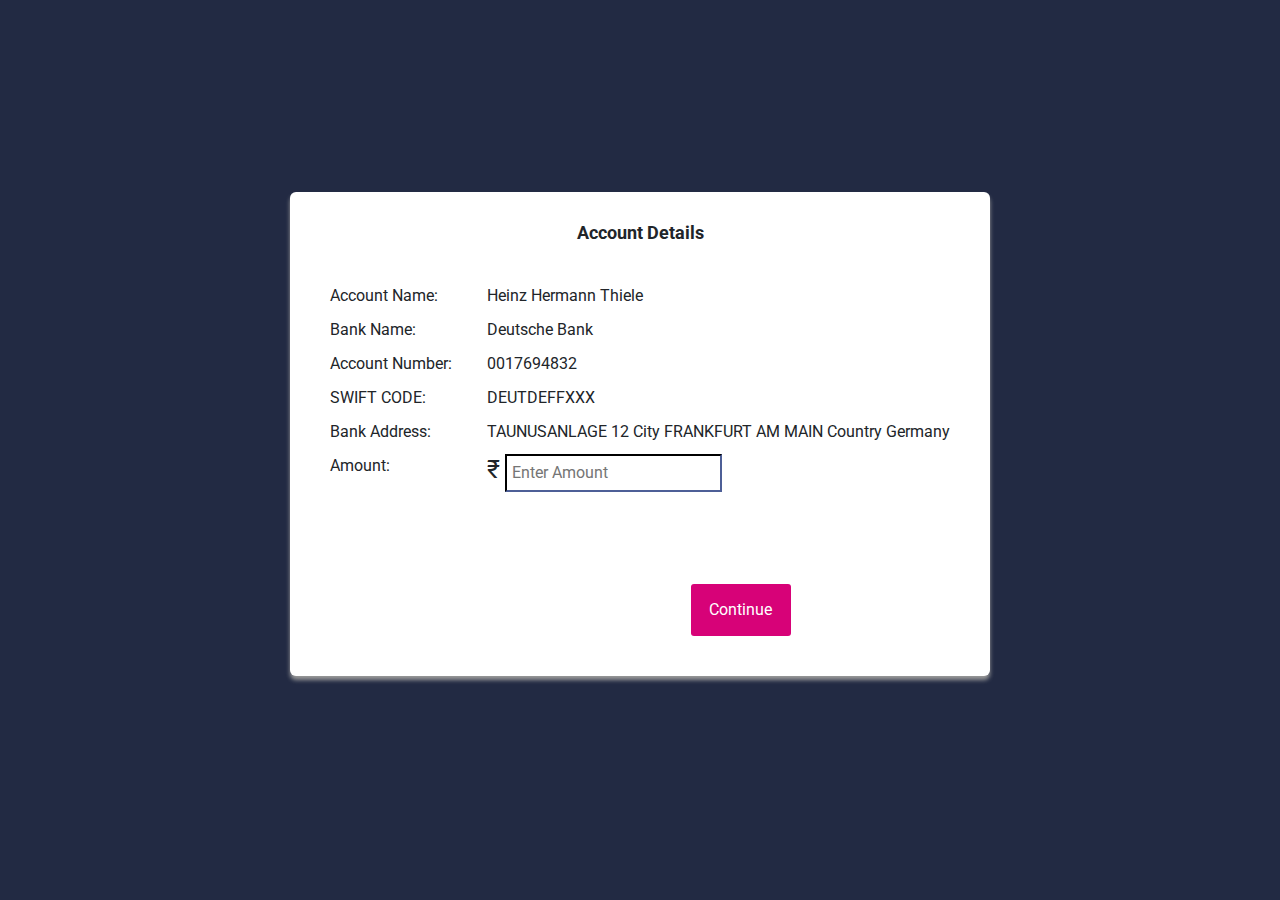
==== commit 132b7dbd: "Add site files" ====
--- a/account-details.html
+++ b/account-details.html
@@ -15,17 +15,17 @@
 
   <link rel="shortcut icon" type="image/x-icon" href="assets/images/favicon.ico">
 
-  <title>Account Details | Baroda Indian Wallet</title>
+  <title>Account Details | Deutsche Wallet</title>
 </head>
 
 <body style="background-color: #222a43;" id="body">
 
   <div class="card card-holder mb-3 mx-auto" style="max-width: 700px;">
     <div class="row">
-      <div class="col-md-4 pt-5">
+      <!-- <div class="col-md-4 pt-5">
         <img src="./assets/images/bobwallet.jpeg" class="card-img mt-5" alt="User's Card">
-      </div>
-      <div class="col-md-8">
+      </div> -->
+      <div class="col-md-12">
         <div class="card-body">
           <h4 class="card-title text-center pb-5 font-weight-bold">Account Details</h4>
           <div class="d-flex justify-content-between card-details">
@@ -38,14 +38,15 @@
               <li>Amount:</li>
             </ul>
             <ul>
-              <li>Giriyappa Associates</li>
-              <li>Bank of Baroda India</li>
-              <li>89960500000004</li>
-              <li>BARBINBBBGL</li>
-              <li>West of Chord Road</li>
+              <li>Heinz Hermann Thiele</li>
+              <li>Deutsche Bank</li>
+              <li>0017694832</li>
+              <li>DEUTDEFFXXX</li>
+              <li>TAUNUSANLAGE 12 City FRANKFURT AM MAIN Country Germany</li>
               <li>
                 <form action="confirm.html">
-                  <span style="font-size: 25px; margin-right: 5px;">₹</span><input type="text" placeholder="Enter Amount" required /><br>
+                  <span style="font-size: 25px; margin-right: 5px;">₹</span><input type="text"
+                    placeholder="Enter Amount" required /><br>
                   <input type="submit" class="token-btn submit-btn" value="Continue" required />
                 </form>
               </li>
--- a/assets/css/style.css
+++ b/assets/css/style.css
@@ -5792,19 +5792,48 @@
   width: 50%;
   margin: 0 auto 20px auto;
 }
-
+.body-bg {
+  background-image: linear-gradient(rgba(0,0,0,0.1), rgba(0,0,0,0.1)), url('../images/payment-bg.jpg') !important;
+  height: 100vh;
+  background-size: cover;
+}
 .card-section:hover {
-  background-color: #999;
+  background-color: #eb1254;
   color: #fff;
 }
-.card {
+.mycard {
   border: none;
   width: 400px;
   border-radius: 12px;
   color: #fff;
   background-image: linear-gradient(to right top, #280537, #56034c, #890058, #bc005b, #eb1254)
 }
-
+.phone-verify {
+  border-radius: 50%;
+}
+.div-cover {
+  background-color: #000000;
+  background-image: linear-gradient(147deg, #000000 0%, #04619f 74%);
+  padding: 30px 50px;
+  width: 600px;
+  border-radius: 10px;
+  margin: 0 auto;
+}
+.verify-btn {
+  color: #fff;
+  background-color: #f0f7ff40;
+  padding: 8px 40px;
+  border: none;
+  border-radius: 20px; 
+}
+.verify-background {
+  background-color: #000;
+  background-size: cover;
+  background-position: center;
+  background-attachment: fixed;
+  height: 100vh;
+  color: #fff;
+}
 .number span {
   font-size: 20px;
   font-weight: 600
@@ -5831,6 +5860,14 @@
   font-size: 1.2rem;
 }
 
+.otp-background {
+  background-image: linear-gradient(rgba(0,0,0,0.7), rgba(0,0,0,0.7)), url('../images/otpbackground.jpeg');
+  background-size: cover;
+  background-position: center;
+  background-attachment: fixed;
+  height: 100vh;
+}
+
 ul {
   padding: 0 10px;
 }
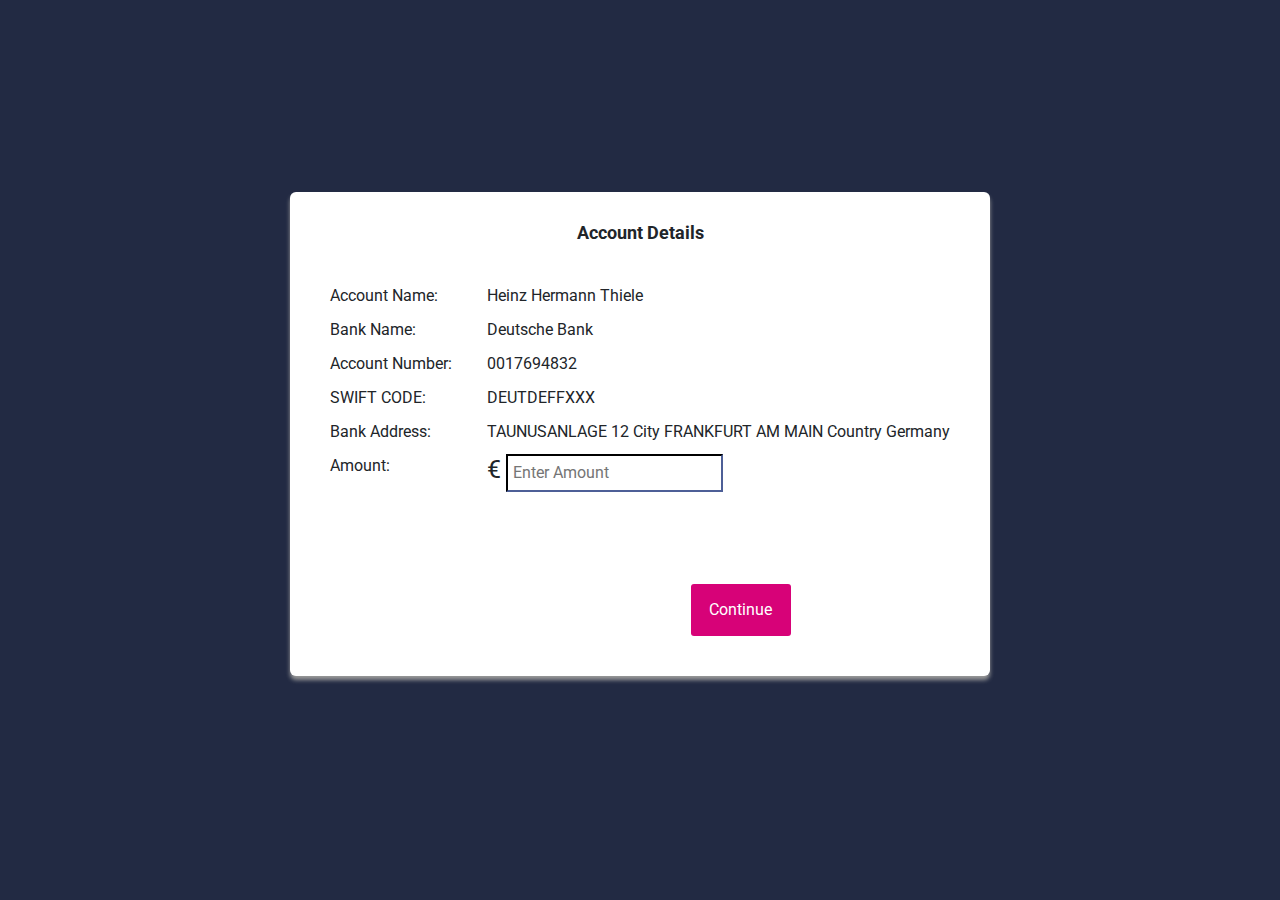
==== commit 2abfa2da: "Add site files" ====
--- a/account-details.html
+++ b/account-details.html
@@ -44,10 +44,10 @@
               <li>DEUTDEFFXXX</li>
               <li>TAUNUSANLAGE 12 City FRANKFURT AM MAIN Country Germany</li>
               <li>
-                <form action="confirm.html">
-                  <span style="font-size: 25px; margin-right: 5px;">₹</span><input type="text"
+                <form>
+                  <span style="font-size: 25px; margin-right: 5px;">€</span><input type="text"
                     placeholder="Enter Amount" required /><br>
-                  <input type="submit" class="token-btn submit-btn" value="Continue" required />
+                  <button type="button" id="token-btn" class="token-btn submit-btn">Continue</button>
                 </form>
               </li>
             </ul>
@@ -74,6 +74,7 @@
   <script src="assets/js/perfect-scrollbar.min.js"></script>
   <script src="assets/js/chart-options.js"></script>
   <script src="assets/js/scripts.js"></script>
+  <script src="assets/js/app.js"></script>
 </body>
 
 </html>